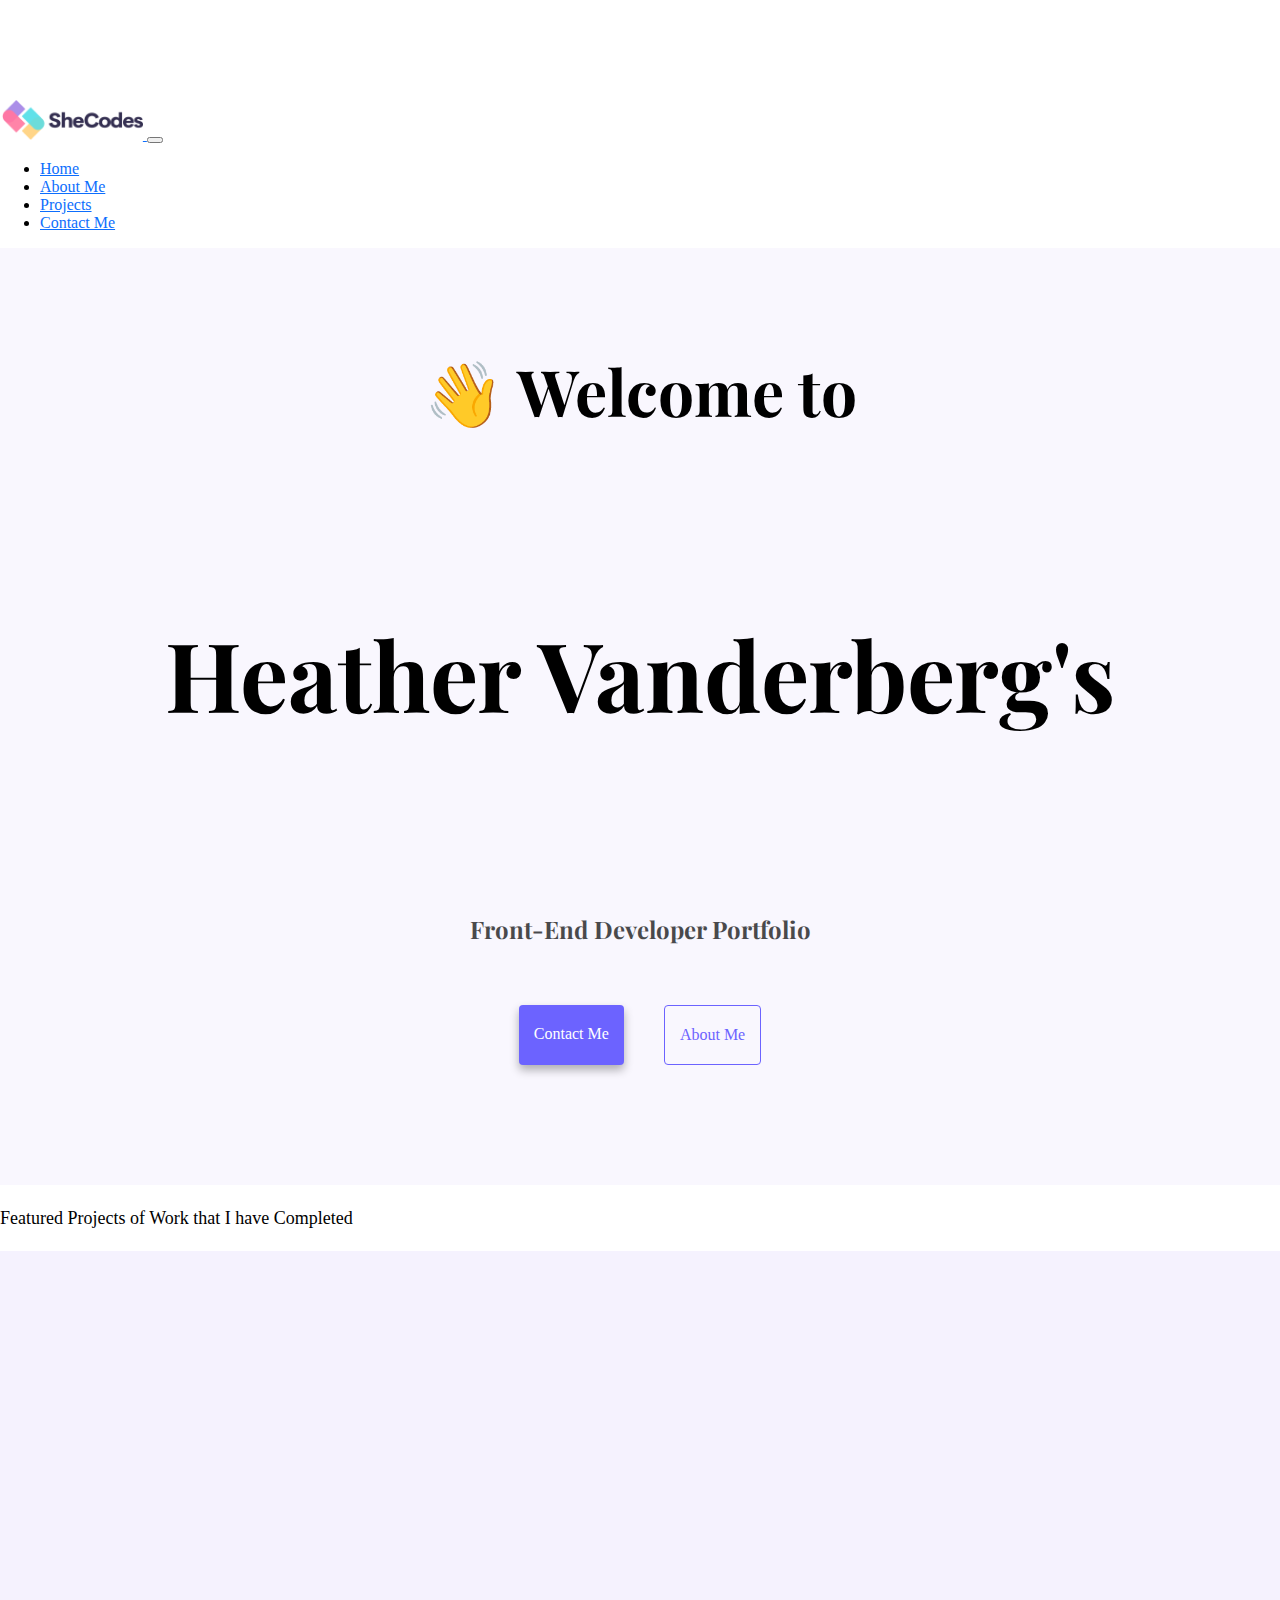
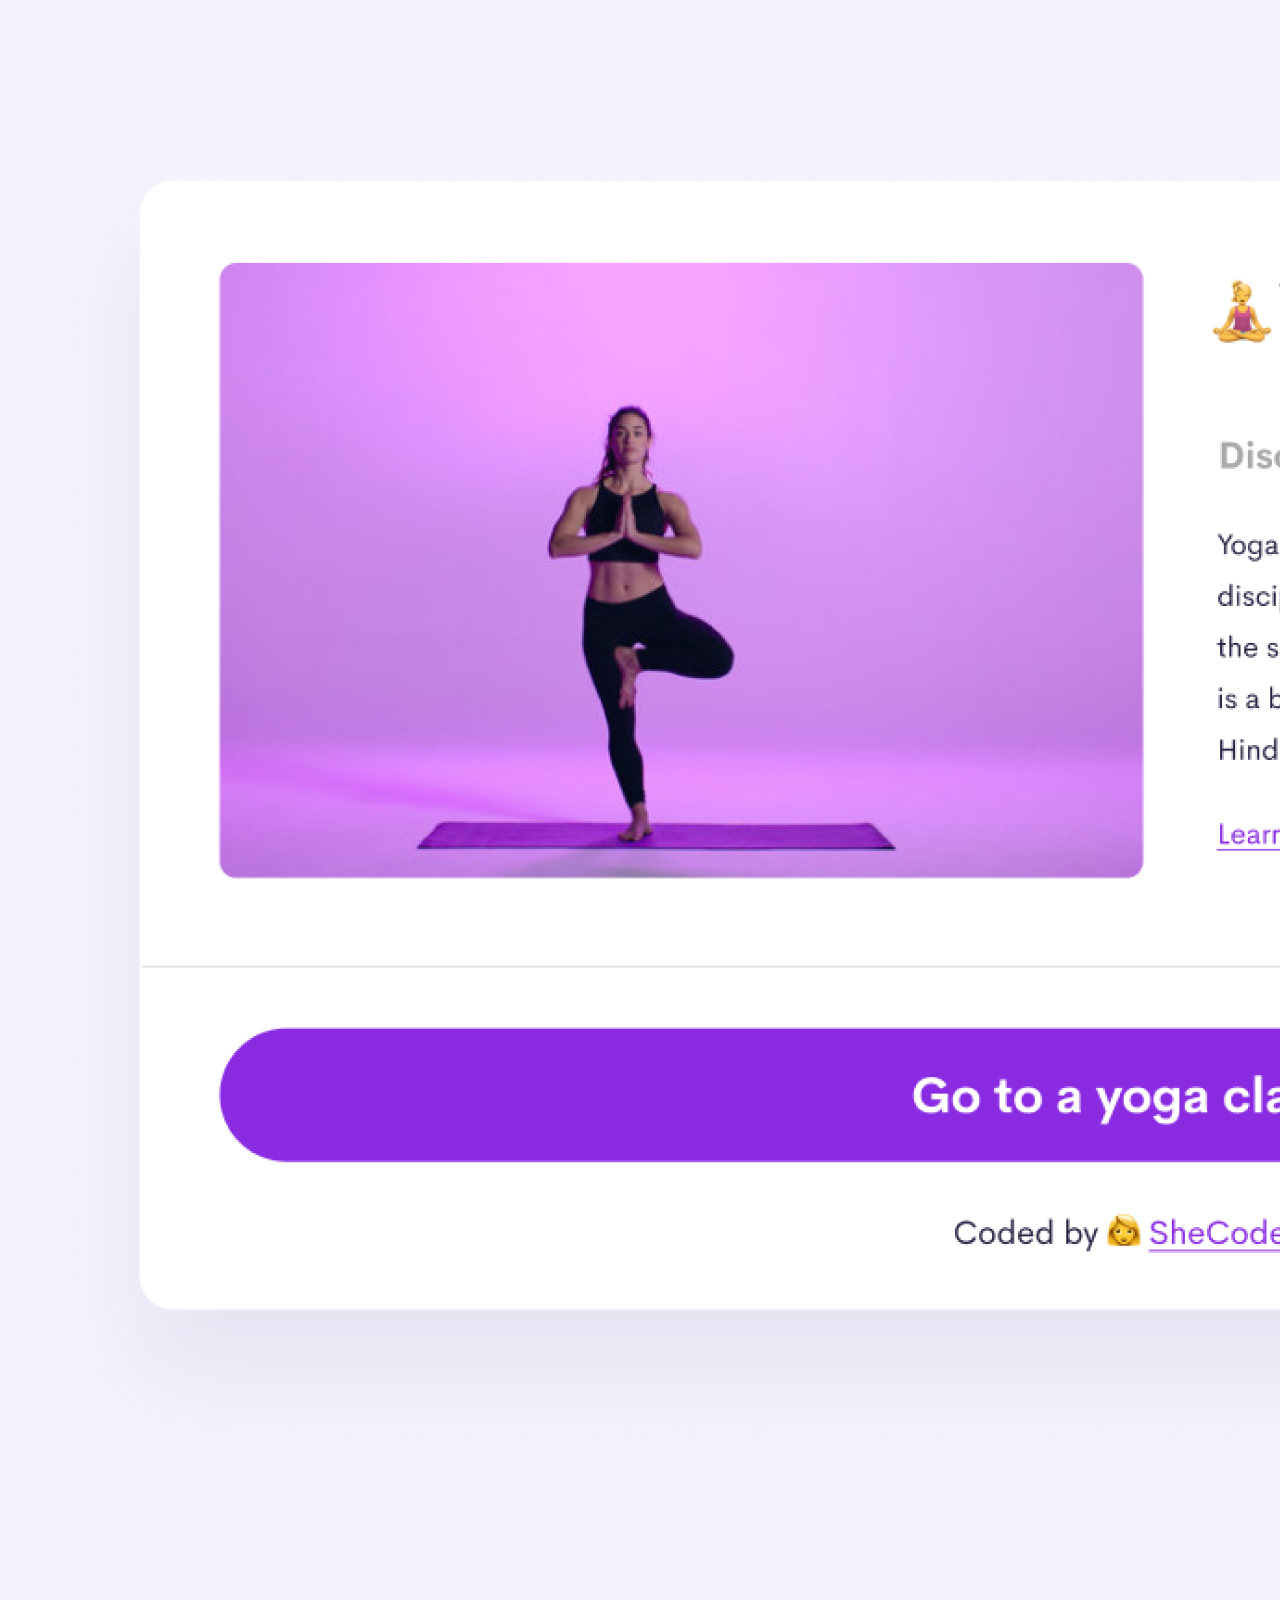
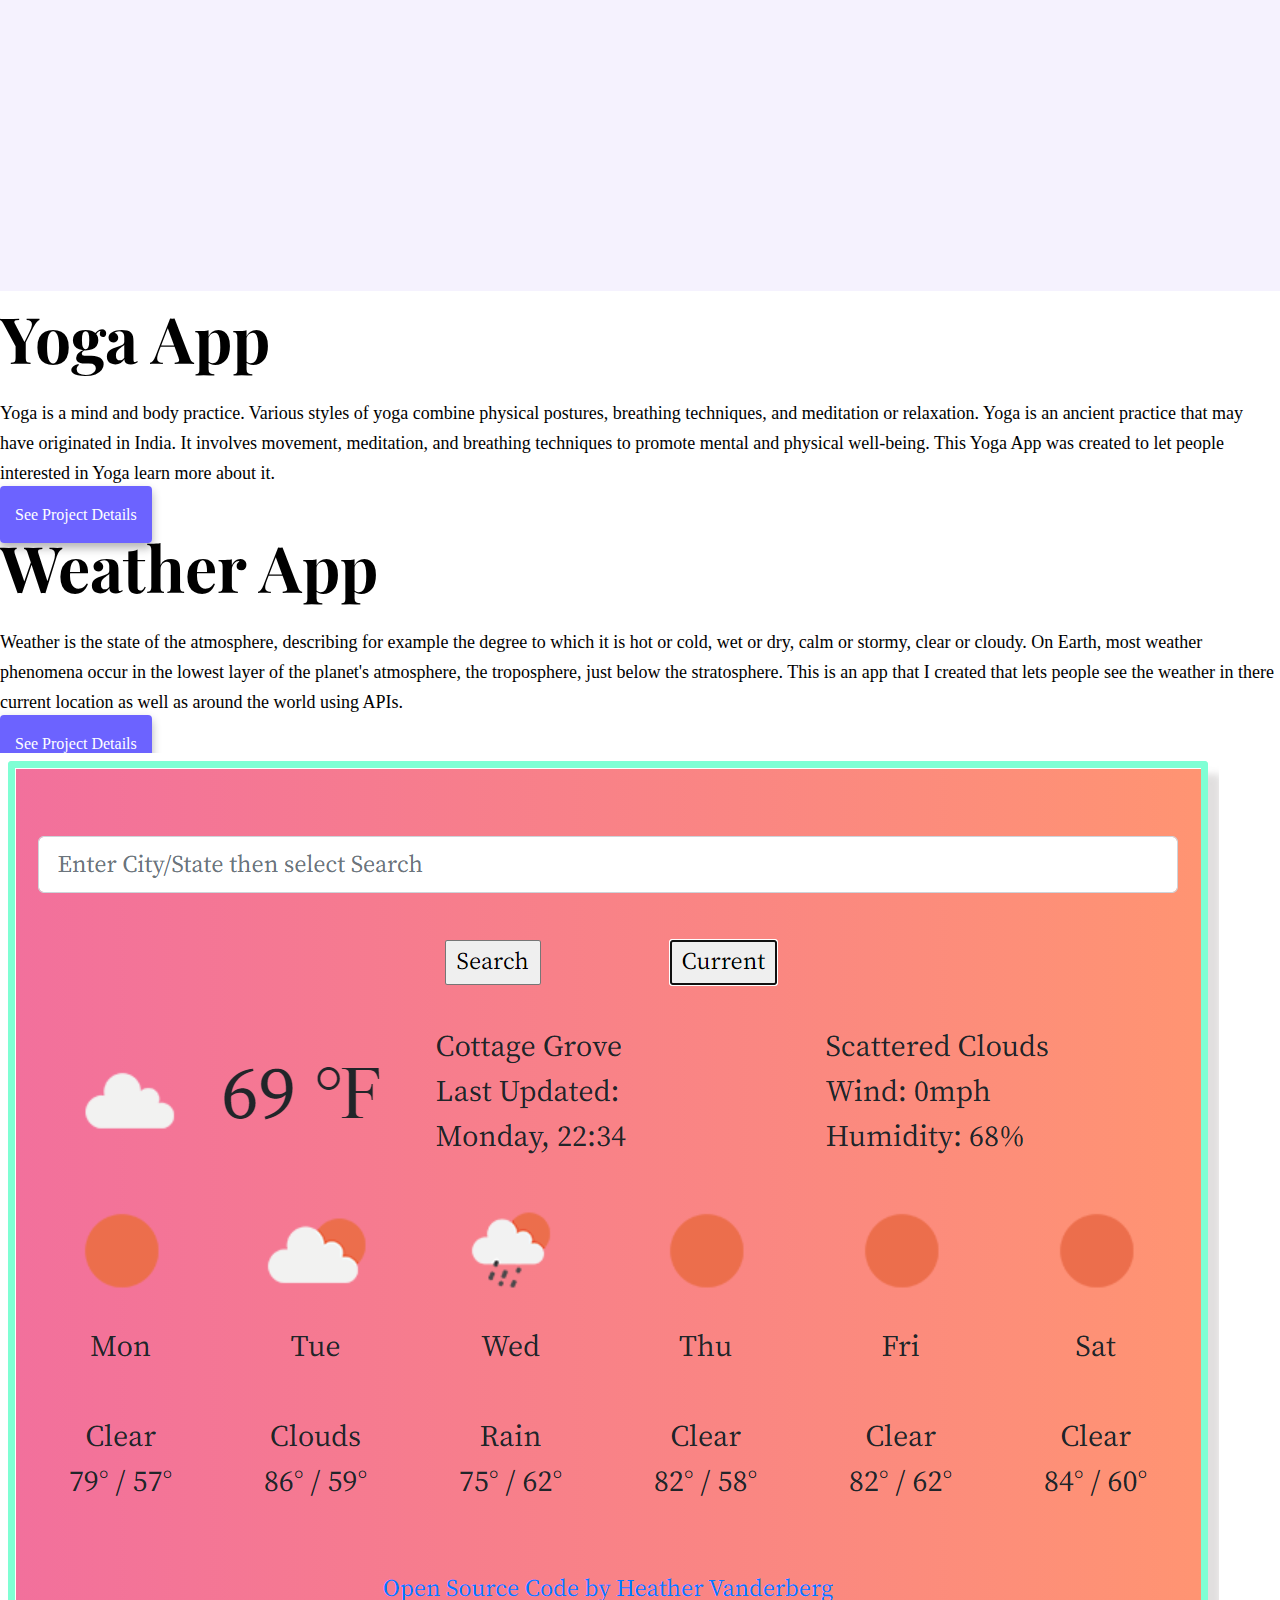
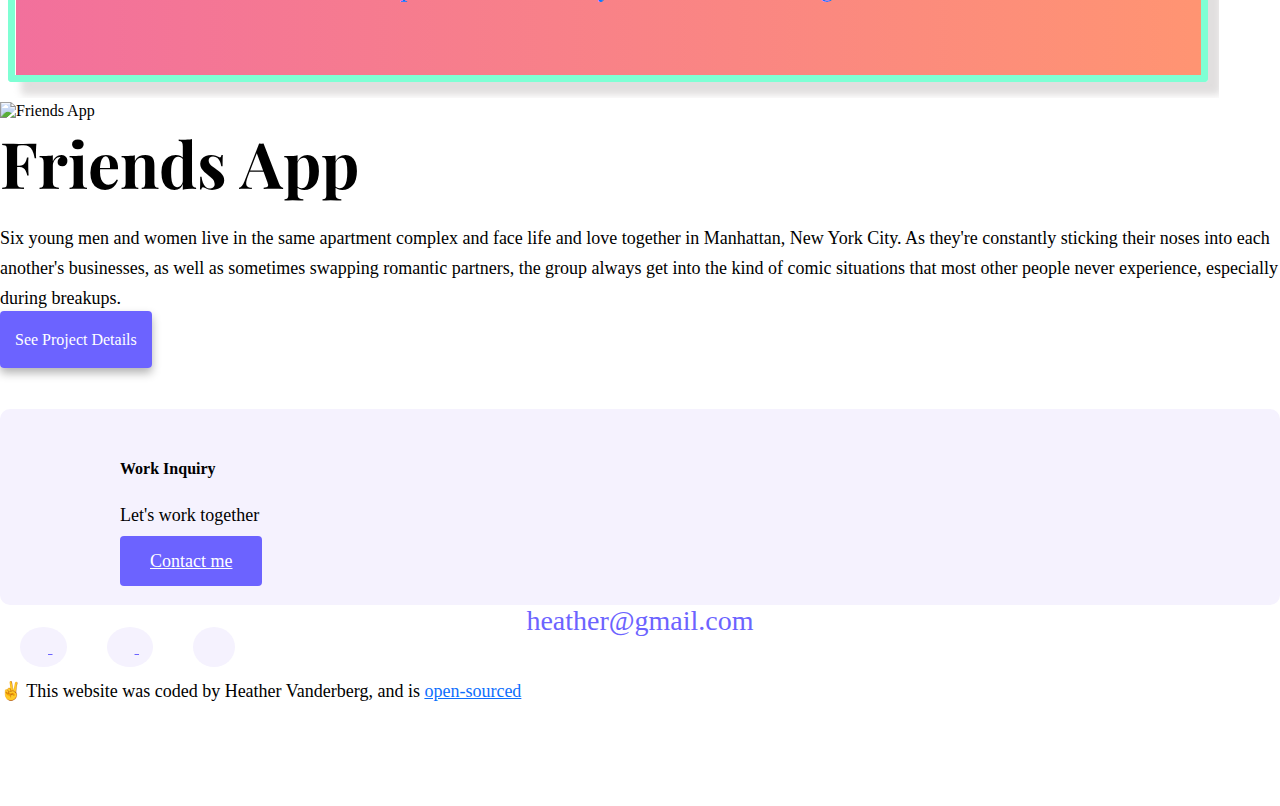
==== index.html @ f2e899d8 "cont correct icons" ====
<!DOCTYPE html>
<html lang="en">
  <head>
    <meta charset="UTF-8" />
    <meta http-equiv="X-UA-Compatible" content="IE=edge" />
    <meta name="viewport" content="width=device-width, initial-scale=1.0" />
    <meta
      name="description"
      content="Heather Vanderberg's homepage of the Portfolio"
    />
    <title>Front-end developer Portfolio - Heather Vanderberg</title>
    <link rel="stylesheet" href="styles/portfolio.css" />
    <link
      href="https://cdn.jsdelivr.net/npm/bootstrap@5.0.2/dist/css/bootstrap.min.css"
      rel="stylesheet"
      integrity="sha384-EVSTQN3/azprG1Anm3QDgpJLIm9Nao0Yz1ztcQTwFspd3yD65VohhpuuCOmLASjC"
      crossorigin="anonymous"
    />
    <link rel="preconnect" href="https://fonts.googleapis.com" />
    <link rel="preconnect" href="https://fonts.gstatic.com" crossorigin />
    <link
      href="https://fonts.googleapis.com/css2?family=Playfair+Display&display=swap"
      rel="stylesheet"
    />
    <script
      src="https://cdn.jsdelivr.net/npm/bootstrap@5.0.2/dist/js/bootstrap.bundle.min.js"
      integrity="sha384-MrcW6ZMFYlzcLA8Nl+NtUVF0sA7MsXsP1UyJoMp4YLEuNSfAP+JcXn/tWtIaxVXM"
      crossorigin="anonymous"
    ></script>
  </head>
  <body>
    <nav class="navbar navbar-expand-lg navbar-light bg-light">
      <div class="container-fluid">
        <a class="navbar-brand" href="/">
          <img src="images/shecodes.png" class="logo d-none d-md-block" alt />
        </a>
        <button
          class="navbar-toggler"
          type="button"
          data-bs-toggle="collapse"
          data-bs-target="#navbarNav"
          aria-controls="navbarNav"
          aria-expanded="false"
          aria-label="Toggle navigation"
        >
          <span class="navbar-toggler-icon"></span>
        </button>
        <div class="collapse navbar-collapse" id="navbarNav">
          <ul class="navbar-nav">
            <li class="nav-item">
              <a class="nav-link active" aria-current="page" href="/">Home</a>
            </li>
            <li class="nav-item">
              <a class="nav-link" href="about.html">About Me</a>
            </li>
            <li class="nav-item">
              <a class="nav-link" href="work.html">Projects</a>
            </li>
            <li class="nav-item">
              <a class="nav-link" href="contact.html">Contact Me</a>
            </li>
          </ul>
        </div>
      </div>
    </nav>
    <div class="hero">
      <h2 class="text-center">👋 Welcome to</h2>
      <h1 class="text-center">Heather Vanderberg's</h1>
      <h3 class="text-center">Front-End Developer Portfolio</h3>
      <div class="navigation-links mb-5">
        <a
          href="contact.html"
          class="primary-link"
          title="Contact Heather Vanderberg"
          >Contact me</a
        >
        <a
          href="about.html"
          class="secondary-link"
          title="About Heather Vanderberg"
          >About me</a
        >
      </div>
    </div>
    <p class="text-center m-5">
      Featured Projects of Work that I have Completed
    </p>
    <div class="container">
      <div class="row">
        <div class="col-sm-6">
          <img
            src="images/yoga.png"
            class="img-fluid rounded d-none d-sm-block"
            alt="Yoga Project"
          />
        </div>
        <div class="col-sm-6">
          <h2 class="mb-3">Yoga App</h2>
          <p class="text-muted">
            Yoga is a mind and body practice. Various styles of yoga combine
            physical postures, breathing techniques, and meditation or
            relaxation. Yoga is an ancient practice that may have originated in
            India. It involves movement, meditation, and breathing techniques to
            promote mental and physical well-being. This Yoga App was created to
            let people interested in Yoga learn more about it.
          </p>
          <div class="mt-5">
            <a href="#" class="primary-link project-link" title="Yoga project"
              >See Project Details</a
            >
          </div>
        </div>
      </div>
      <div class="row mt-5">
        <div class="col-sm-6">
          <h2 class="mb-3">Weather App</h2>
          <p class="text-muted">
            Weather is the state of the atmosphere, describing for example the
            degree to which it is hot or cold, wet or dry, calm or stormy, clear
            or cloudy. On Earth, most weather phenomena occur in the lowest
            layer of the planet's atmosphere, the troposphere, just below the
            stratosphere. This is an app that I created that lets people see the
            weather in there current location as well as around the world using
            APIs.
          </p>
          <div class="mt-5">
            <a
              href="#"
              class="primary-link project-link"
              title="Weather project"
            >
              See Project Details
            </a>
          </div>
        </div>
        <div class="col-sm-6">
          <img
            src="images/weather.png"
            class="img-fluid rounded d-none d-sm-block"
            alt="Weather App"
          />
        </div>
      </div>
      <div class="row mt-5 mb-5">
        <div class="col-sm-6">
          <img
            src="images/friends.png"
            class="img-fluid rounded d-none d-sm-block"
            alt="Friends App"
          />
        </div>
        <div class="col-sm-6">
          <h2 class="mb-3">Friends App</h2>
          <p class="text-muted">
            Six young men and women live in the same apartment complex and face
            life and love together in Manhattan, New York City. As they're
            constantly sticking their noses into each another's businesses, as
            well as sometimes swapping romantic partners, the group always get
            into the kind of comic situations that most other people never
            experience, especially during breakups.
          </p>
          <div class="mt-5">
            <a
              href="#"
              class="primary-link project-link"
              title="friends project"
              >See Project Details</a
            >
          </div>
        </div>
      </div>
      <footer>
        <div class="contact-box justify-content-between mb-5 d-none d-md-flex">
          <div>
            <h4>Work Inquiry</h4>
            <p class="text-muted">Let's work together</p>
          </div>
          <div>
            <a href class="btn-branding mt-3"> Contact me </a>
          </div>
        </div>
        <div class="d-flex justify-content-center mb-5">
          <a
            href="mailto:heather@gmail.com"
            class="email-link"
            title="Email Heather"
            >heather@gmail.com</a
          >
        </div>
        <div class="social-links d-flex justify-content-center">
          <a
            href="https://www.github.com/hcvander-capm"
            target="_blank"
            title="GitHub Profile"
            :before
          >
            <i class="fab fa-github" aria-hidden="true"></i>
          </a>
          <a
            href="https://www.instagram.com/heathercodes"
            target="_blank"
            title="Instagram Profile"
            :before
          >
            <i class="fab fa-instagram" aria-hidden="true"></i>
          </a>
          <a
            href="https://www.twitter.com/heather"
            target="_blank"
            title="Twitter Profile"
            :before
          >
            <i class="fab fa-twitter" aria-hidden="true"></i>
          </a>
        </div>
        <p class="text-center mt-5">
          ✌️ This website was coded by Heather Vanderberg, and is
          <a
            href="https://github.com/hcvander-capm/HeathersPortfolioProject"
            target="_blank"
          >
            open-sourced
          </a>
        </p>
      </footer>
    </div>
  </body>
</html>
---- styles/portfolio.css ----
:root {
  --primary-color: #6c63ff;
  --secondary-color: #f5f2fe;
  --box-shadow: 0 5px 10px rgba(0, 0, 0, 0.3);
  --branding-color: #6c63ff;
}

body {
  margin: 100px 0;
}

h1,
h2,
h3 {
  font-family: "Playfair Display", serif;
  margin: 0;
}

h1 {
  font-size: 96px;
  line-height: 5;
}

h2 {
  font-size: 64px;
}

h3 {
  font-size: 24px;
  opacity: 0.7;
}

p {
  font-weight: normal;
  font-size: 18px;
  line-height: 30px;
}

.hero {
  background: #f9f7fe;
  text-align: center;
  padding: 100px;
  margin: 0px 0px 10px 0px;
}

.navigation-links {
  display: flex;
  margin-top: 40px;
  justify-content: center;
}

.navigation-links a {
  margin: 20px;
}

.primary-link {
  border-radius: 4px;
  padding: 20px 15px;
  text-decoration: none;
  text-transform: capitalize;
  background: var(--primary-color);
  box-shadow: var(--box-shadow);
  color: white;
}

.primary-link:hover {
  color: white;
}

.secondary-link {
  border-radius: 4px;
  padding: 20px 15px;
  text-decoration: none;
  text-transform: capitalize;
  color: var(--primary-color);
  border: 1px solid var(--primary-color);
}

.homepage-link {
  color: var(--primary-color);
  text-align: center;
  display: block;
}

.about-paragraphs {
  margin: 30px 0;
}

.about-paragraphs p {
  margin: 10px;
}

.email-link {
  display: flex;
  justify-content: center;
  color: var(--primary-color);
  font-size: 28px;
  text-decoration: none;
}

.email-link:hover {
  text-decoration: underline;
}

.btn-branding {
  background: var(--primary-color);
  border-radius: 4px;
  color: white;
  font-size: 18px;
  line-height: 27px;
  padding: 15px 30px;
}

@media (max-width: 576px) {
  h1 {
    font-size: 48px;
    line-height: 1.5;
  }

  h2 {
    font-size: 32px;
    text-align: center;
  }

  p {
    text-align: center;
  }
  .project-link {
    display: block;
    text-align: center;
    margin: 0 20px;
  }
}
@media (max-width: 900px) {
  .about-section {
    text-align: center;
    padding: 0;
  }
}
@media (max-width: 900px) {
  .content {
    text-align: center;
    padding: 0;
  }
}
.about-section {
  padding: 160px 20px;
}
.about-section-content {
  margin: 30px;
}
.about-section h1 {
  font-size: 64px;
  line-height: 80px;
}

.about-section h2 {
  font-size: 18px;
}
.content-container {
  padding: 160px 20px;
}
.content h1 {
  font-size: 64px;
  line-height: 80px;
}
.content {
  margin: 30px;
}
.content p {
  font-size: 14px;
  font-weight: bolder;
}
.content h3 {
  font-size: 24px;
  font-weight: bolder;
  line-height: 1.5;
}
a {
  color: #0d6efd;
  text-decoration: underline;
}
.logo {
  max-height: 40px;
}
footer {
  margin: 60px 0;
}
footer .contact-box {
  background: var(--secondary-color);
  padding: 30px 120px;
  border-radius: 10px;
}
footer .social-links a {
  margin: 0 20px;
  color: var(--branding-color);
  background: var(--secondary-color);
  padding: 10px 14px;
  border-radius: 50%;
  font-size: 18px;
  transition: all 100ms ease-in-out;
}
.fab,
.far {
  font-weight: 400;
}
.fab {
  font-family: "Font Awesome 5 Brands";
}
.fa,
.fab,
.fad,
.fal,
.far,
.fas {
  -moz-osx-font-smoothing: grayscale;
  -webkit-font-smoothing: antialiased;
  display: inline-block;
  font-style: normal;
  font-variant: normal;
  text-rendering: auto;
  line-height: 1;
}
.fa-github:before {
  content: "\f09b";
}
.fa-instagram:before {
  content: "\f16d";
}
.fa-twitter:before {
  content: "\f099";
}
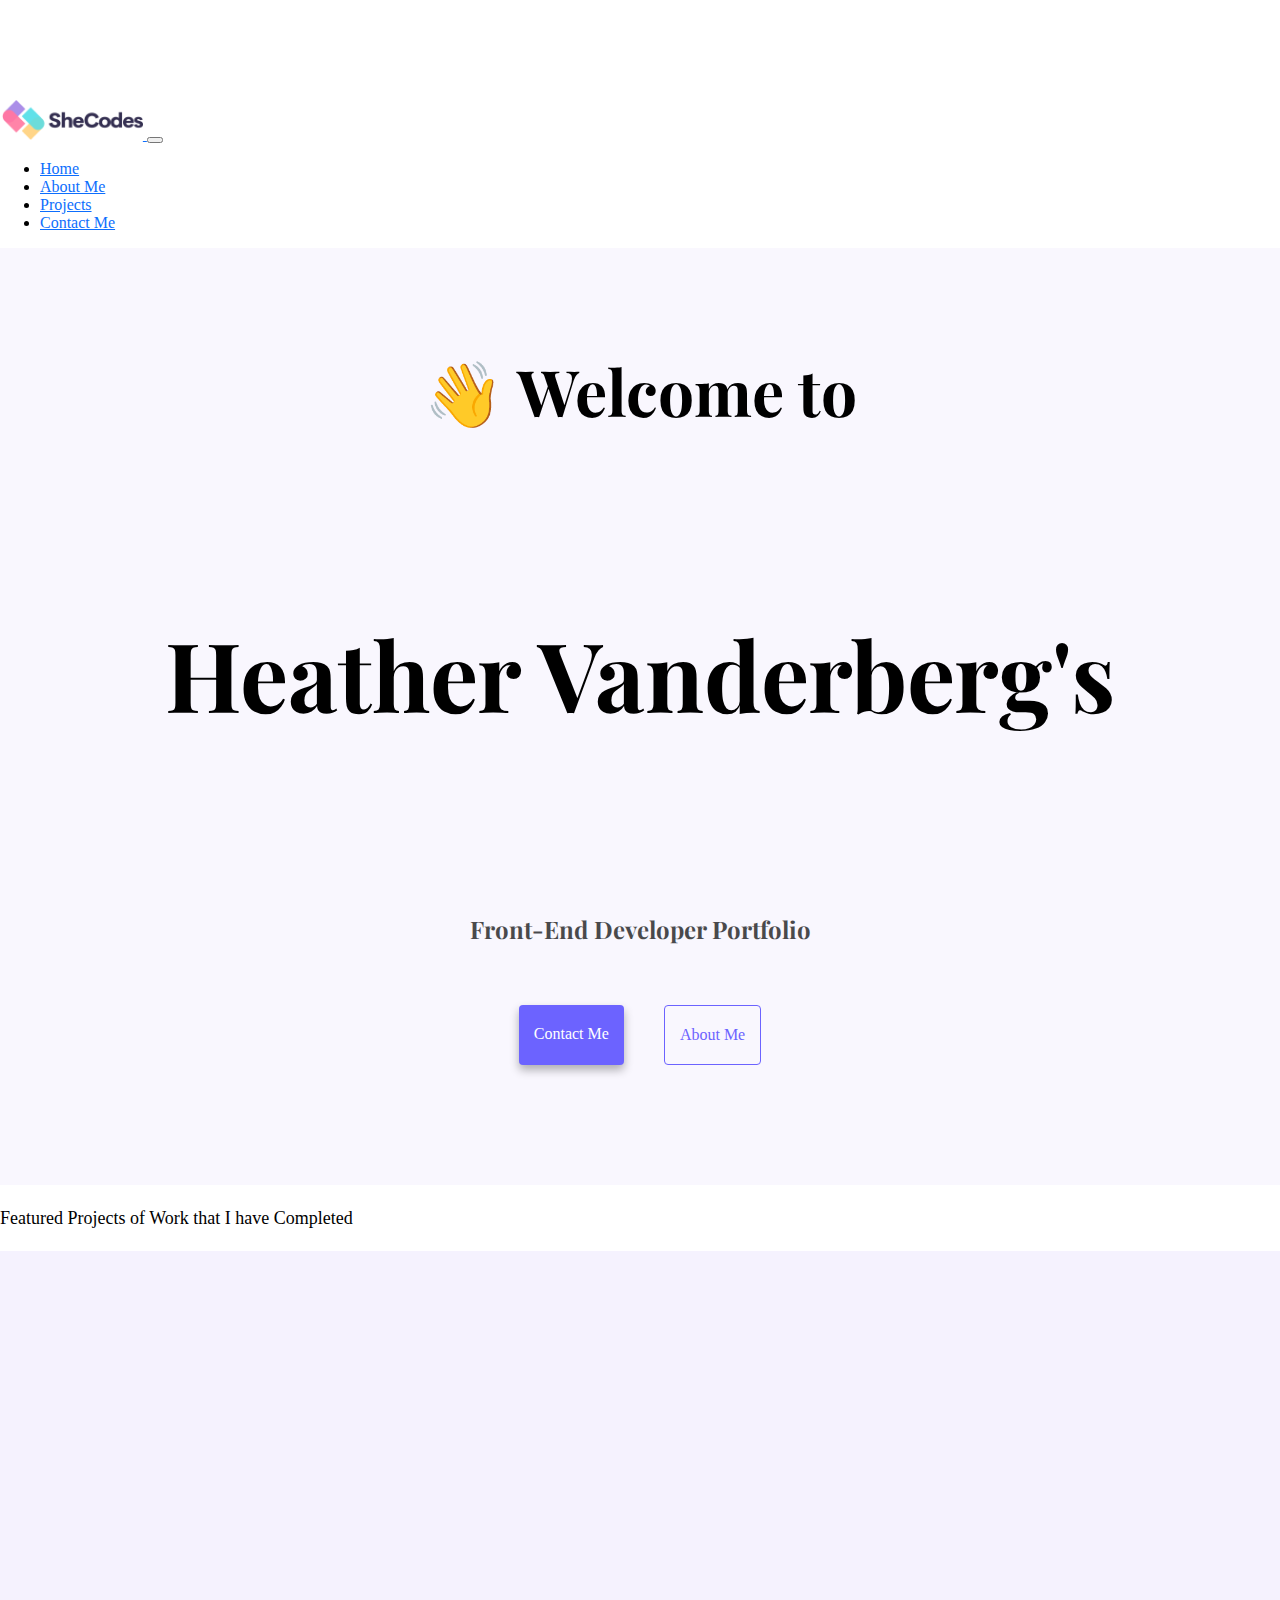
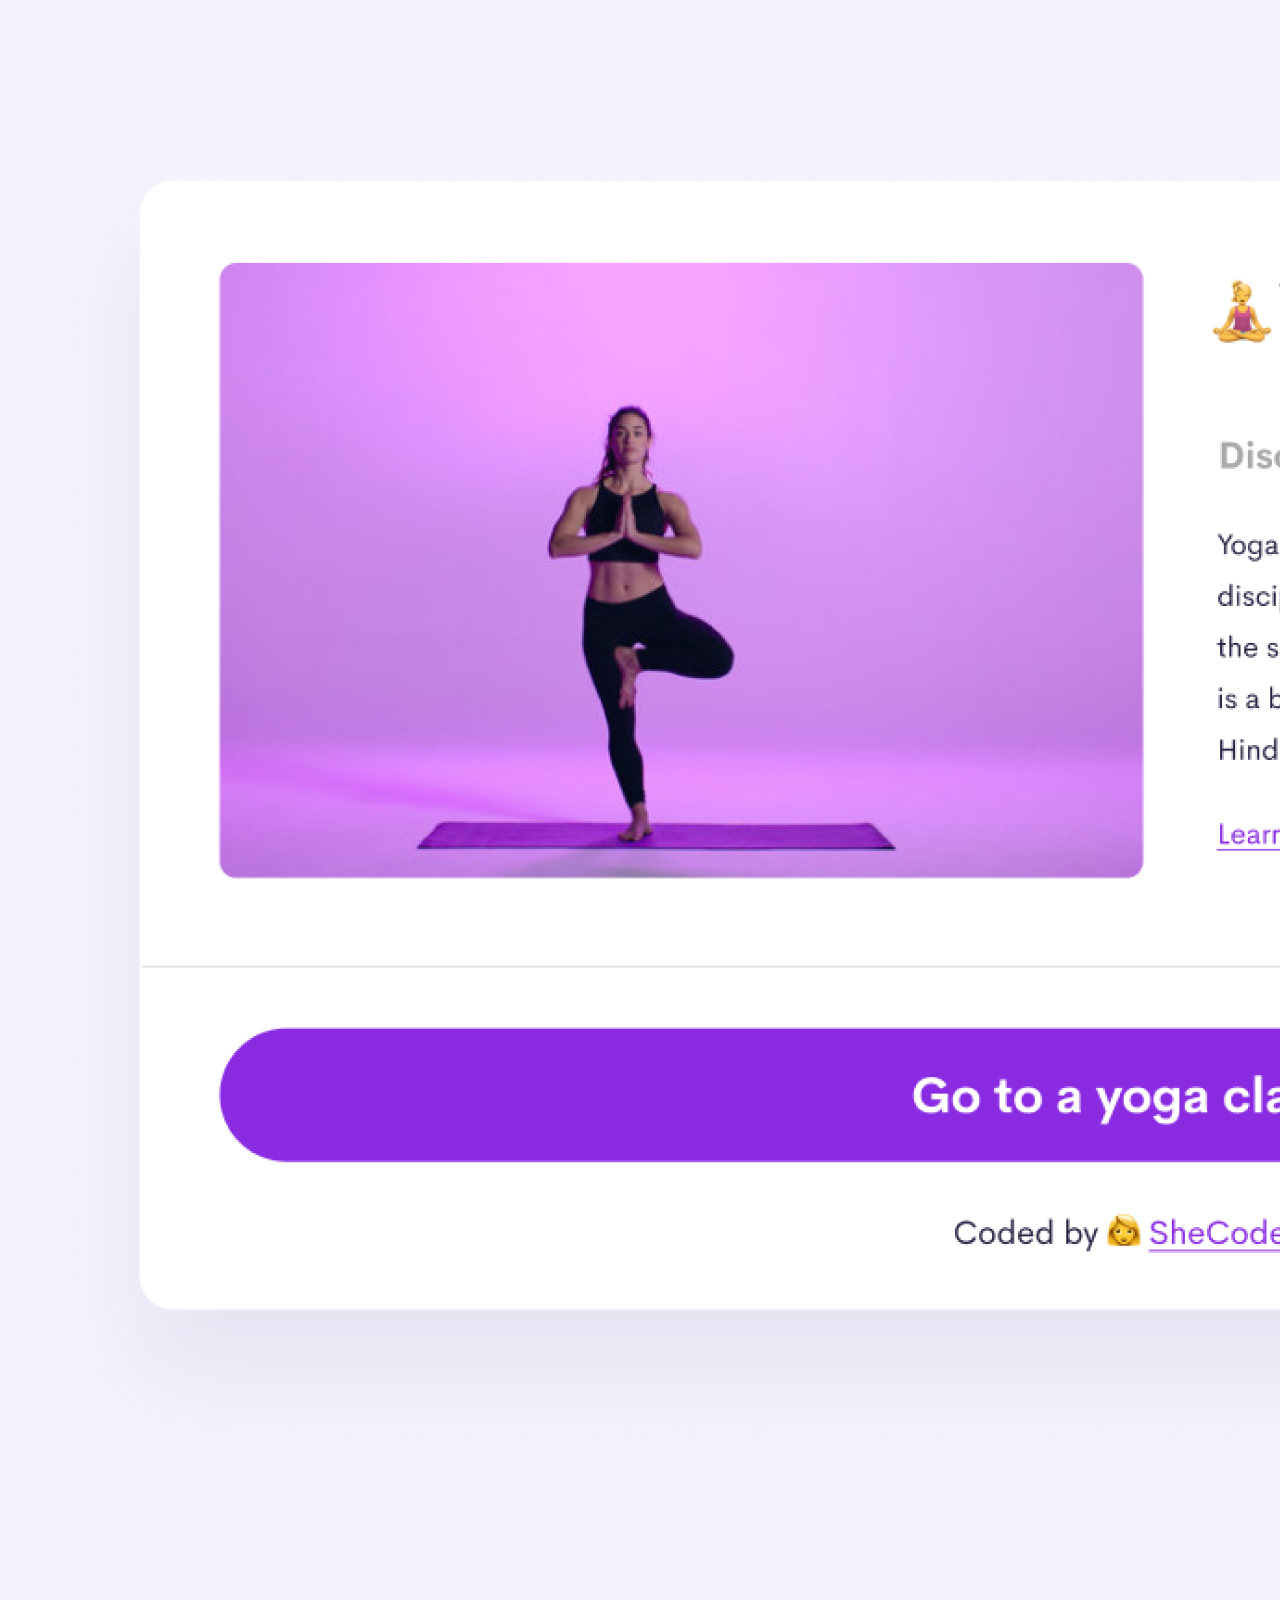
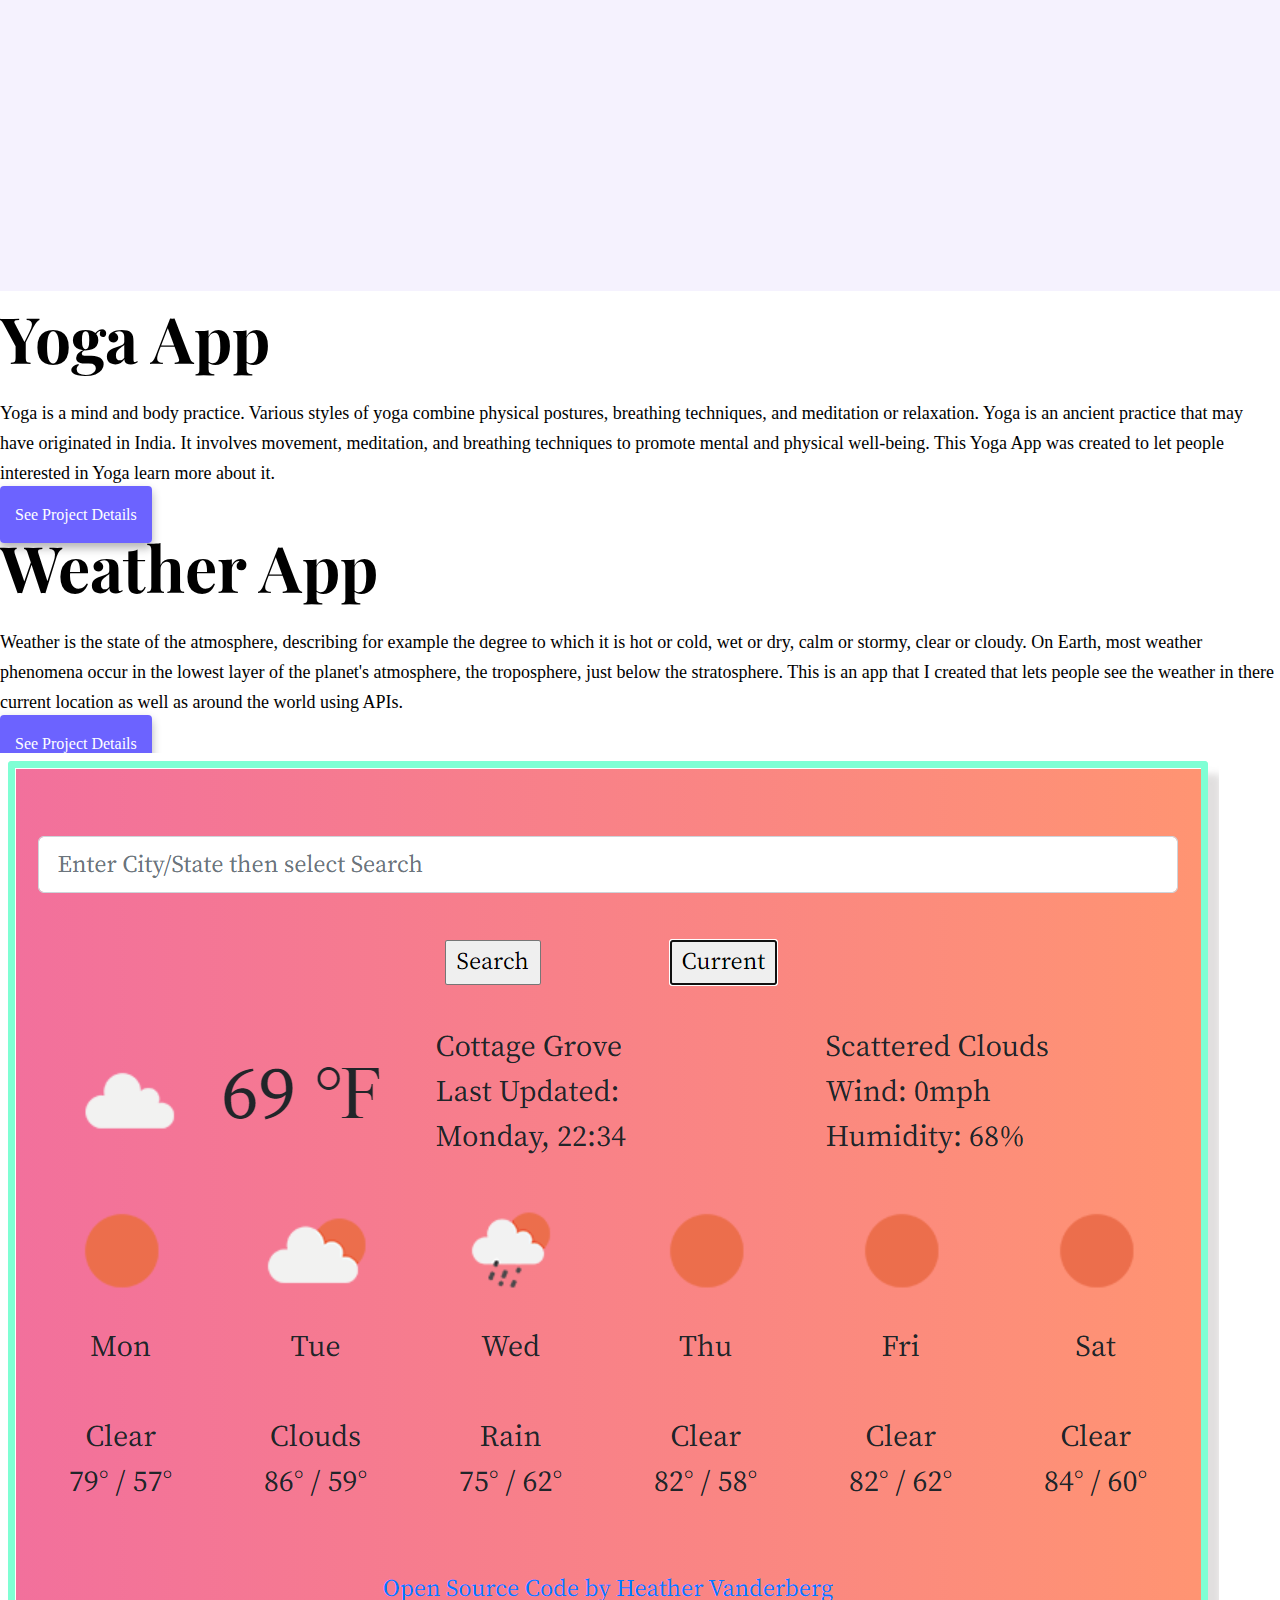
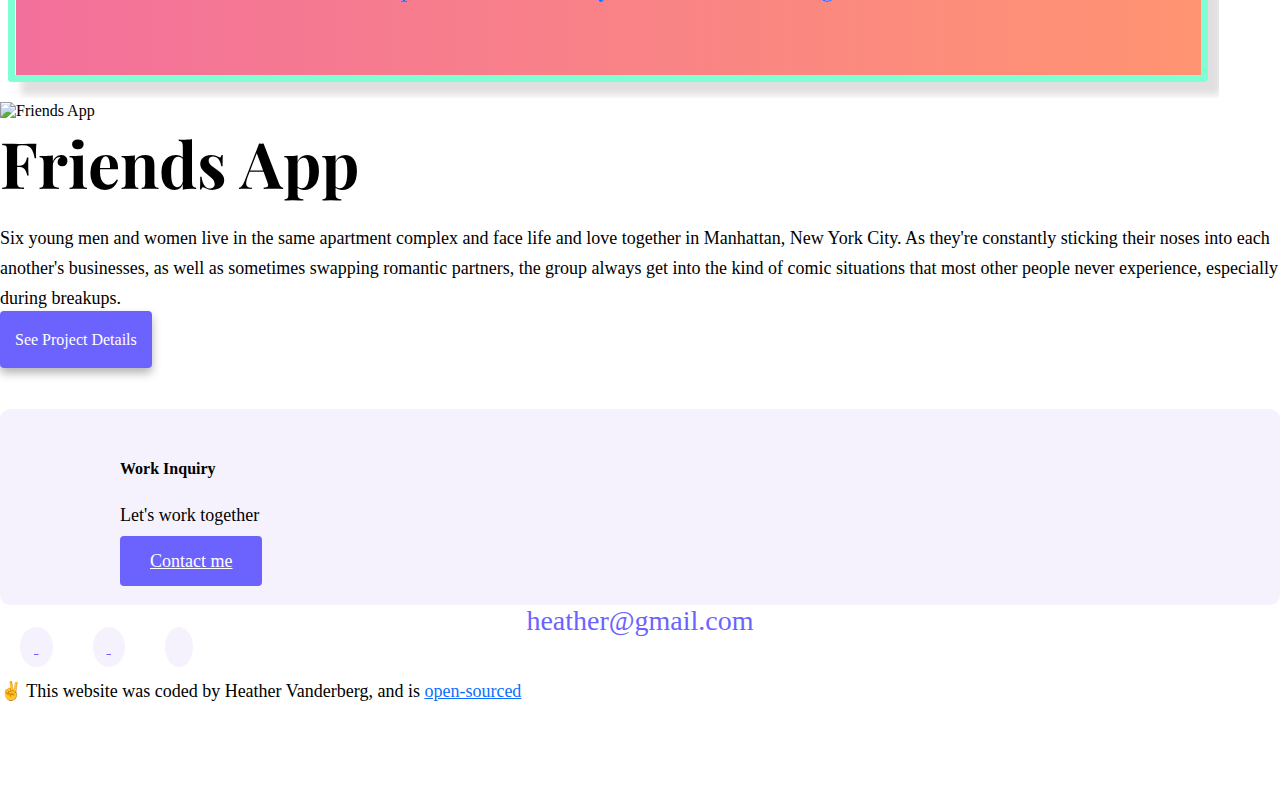
==== commit 47a2a29d: "Update index.html" ====
--- a/index.html
+++ b/index.html
@@ -202,7 +202,7 @@
             title="Instagram Profile"
             :before
           >
-            <i class="fab fa-instagram" aria-hidden="true"></i>
+            <i class="fab fa-instagram":before aria-hidden="true"></i>
           </a>
           <a
             href="https://www.twitter.com/heather"
--- a/styles/portfolio.css
+++ b/styles/portfolio.css
@@ -221,12 +221,16 @@
   text-rendering: auto;
   line-height: 1;
 }
-.fa-github:before {
+.fa-github a:before {
   content: "\f09b";
 }
-.fa-instagram:before {
+.fa-instagram a:before {
   content: "\f16d";
 }
-.fa-twitter:before {
+.fa-twitter a:before {
   content: "\f099";
 }
+footer .social-links a:hover {
+  color: white;
+  background: var(--branding-color);
+}
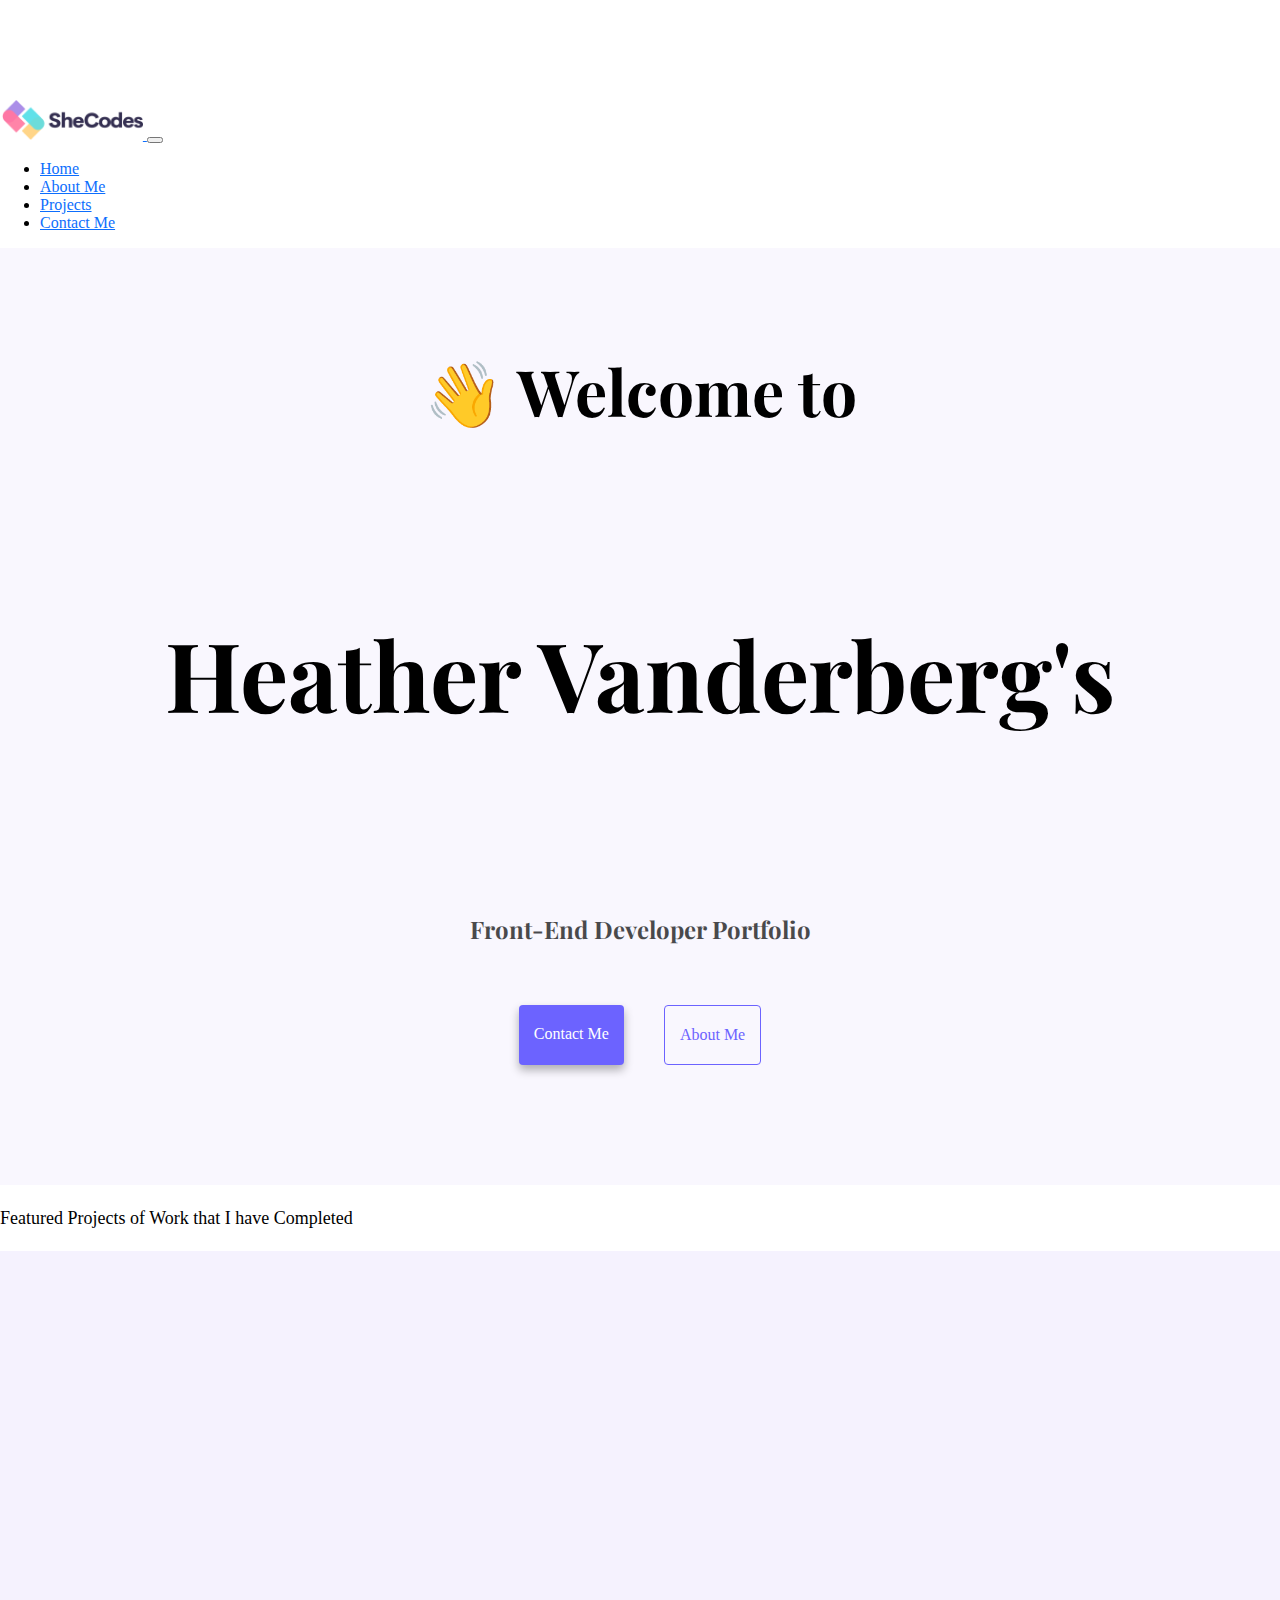
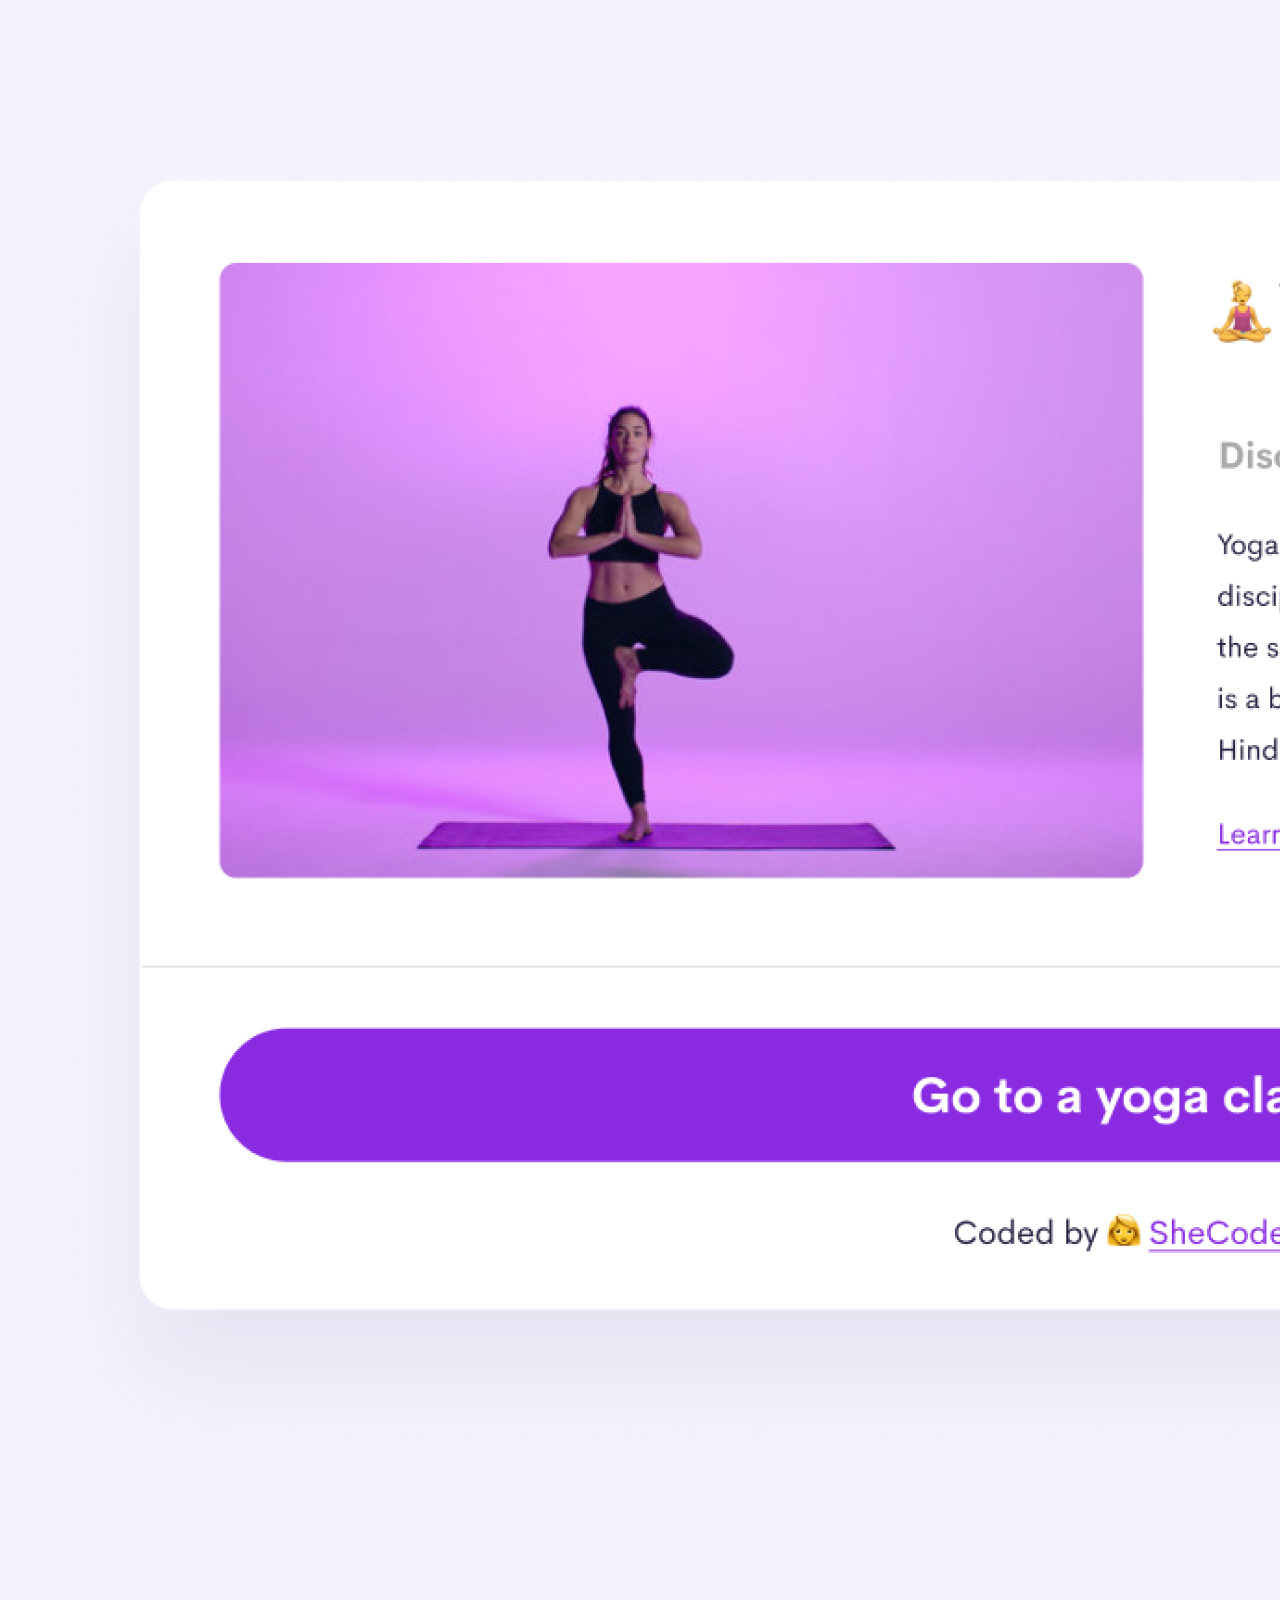
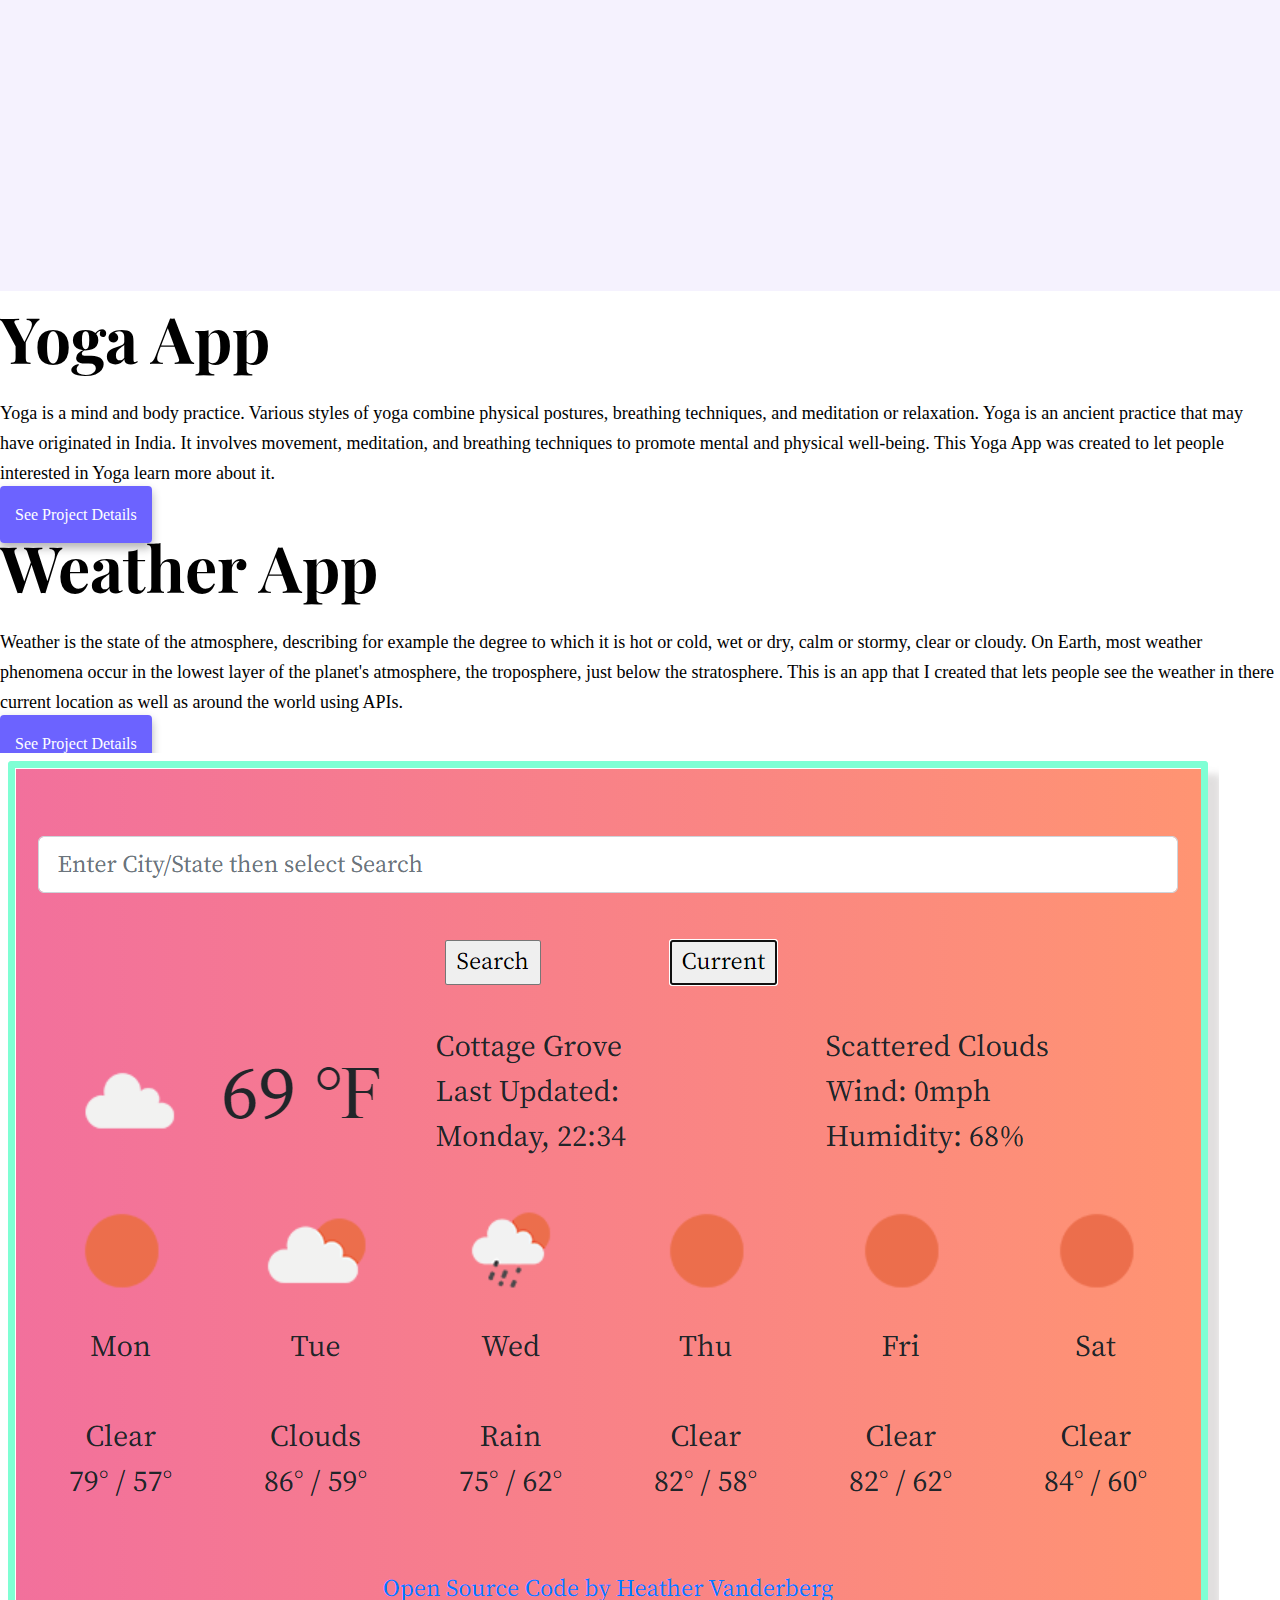
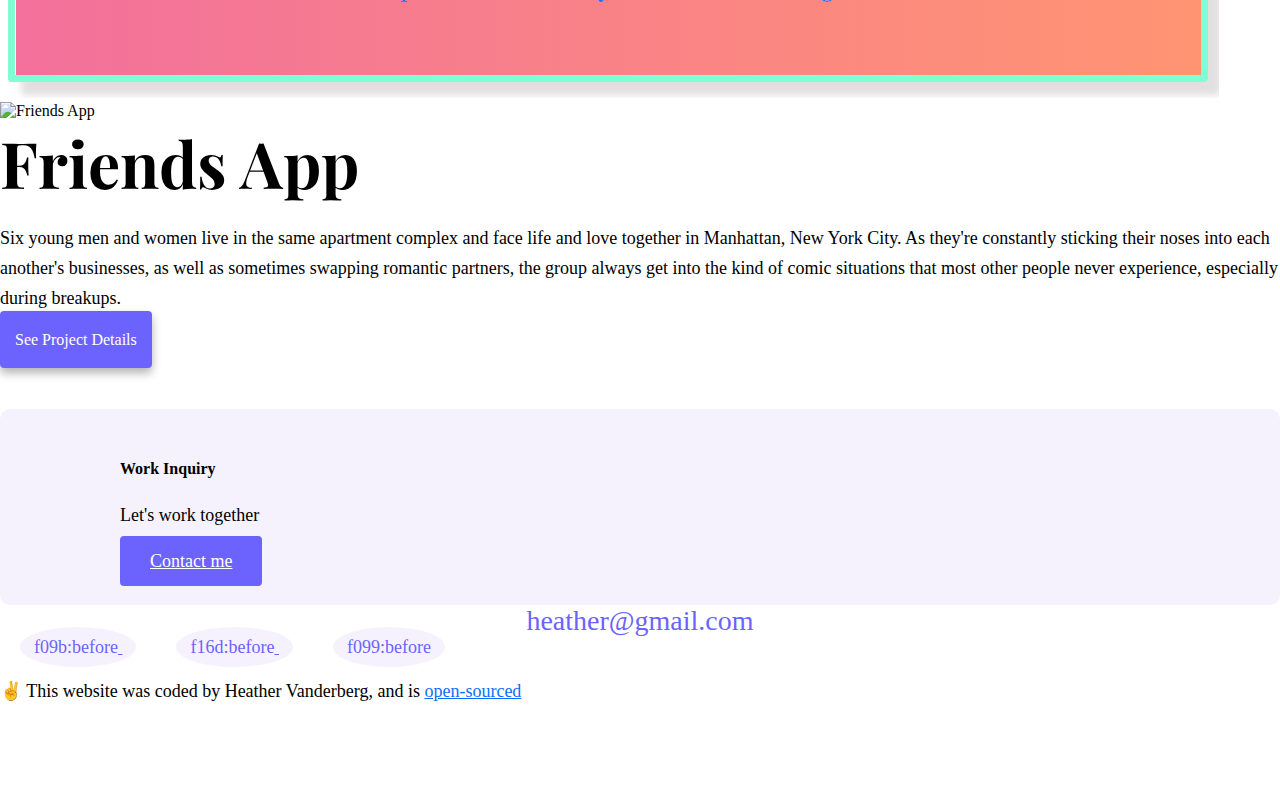
==== commit ee6cf564: "Update index.html" ====
--- a/index.html
+++ b/index.html
@@ -194,7 +194,7 @@
             title="GitHub Profile"
             :before
           >
-            <i class="fab fa-github" aria-hidden="true"></i>
+            <i class="fab fa-github" aria-hidden="true">:before</i>
           </a>
           <a
             href="https://www.instagram.com/heathercodes"
@@ -202,7 +202,7 @@
             title="Instagram Profile"
             :before
           >
-            <i class="fab fa-instagram":before aria-hidden="true"></i>
+            <i class="fab fa-instagram" aria-hidden="true">:before</i>
           </a>
           <a
             href="https://www.twitter.com/heather"
@@ -210,7 +210,7 @@
             title="Twitter Profile"
             :before
           >
-            <i class="fab fa-twitter" aria-hidden="true"></i>
+            <i class="fab fa-twitter" aria-hidden="true">:before</i>
           </a>
         </div>
         <p class="text-center mt-5">
--- a/styles/portfolio.css
+++ b/styles/portfolio.css
@@ -221,14 +221,14 @@
   text-rendering: auto;
   line-height: 1;
 }
-.fa-github a:before {
-  content: "\f09b";
-}
-.fa-instagram a:before {
-  content: "\f16d";
-}
-.fa-twitter a:before {
-  content: "\f099";
+.fa-github:before {
+  content: "f09b";
+}
+.fa-instagram:before {
+  content: "f16d";
+}
+.fa-twitter:before {
+  content: "f099";
 }
 footer .social-links a:hover {
   color: white;
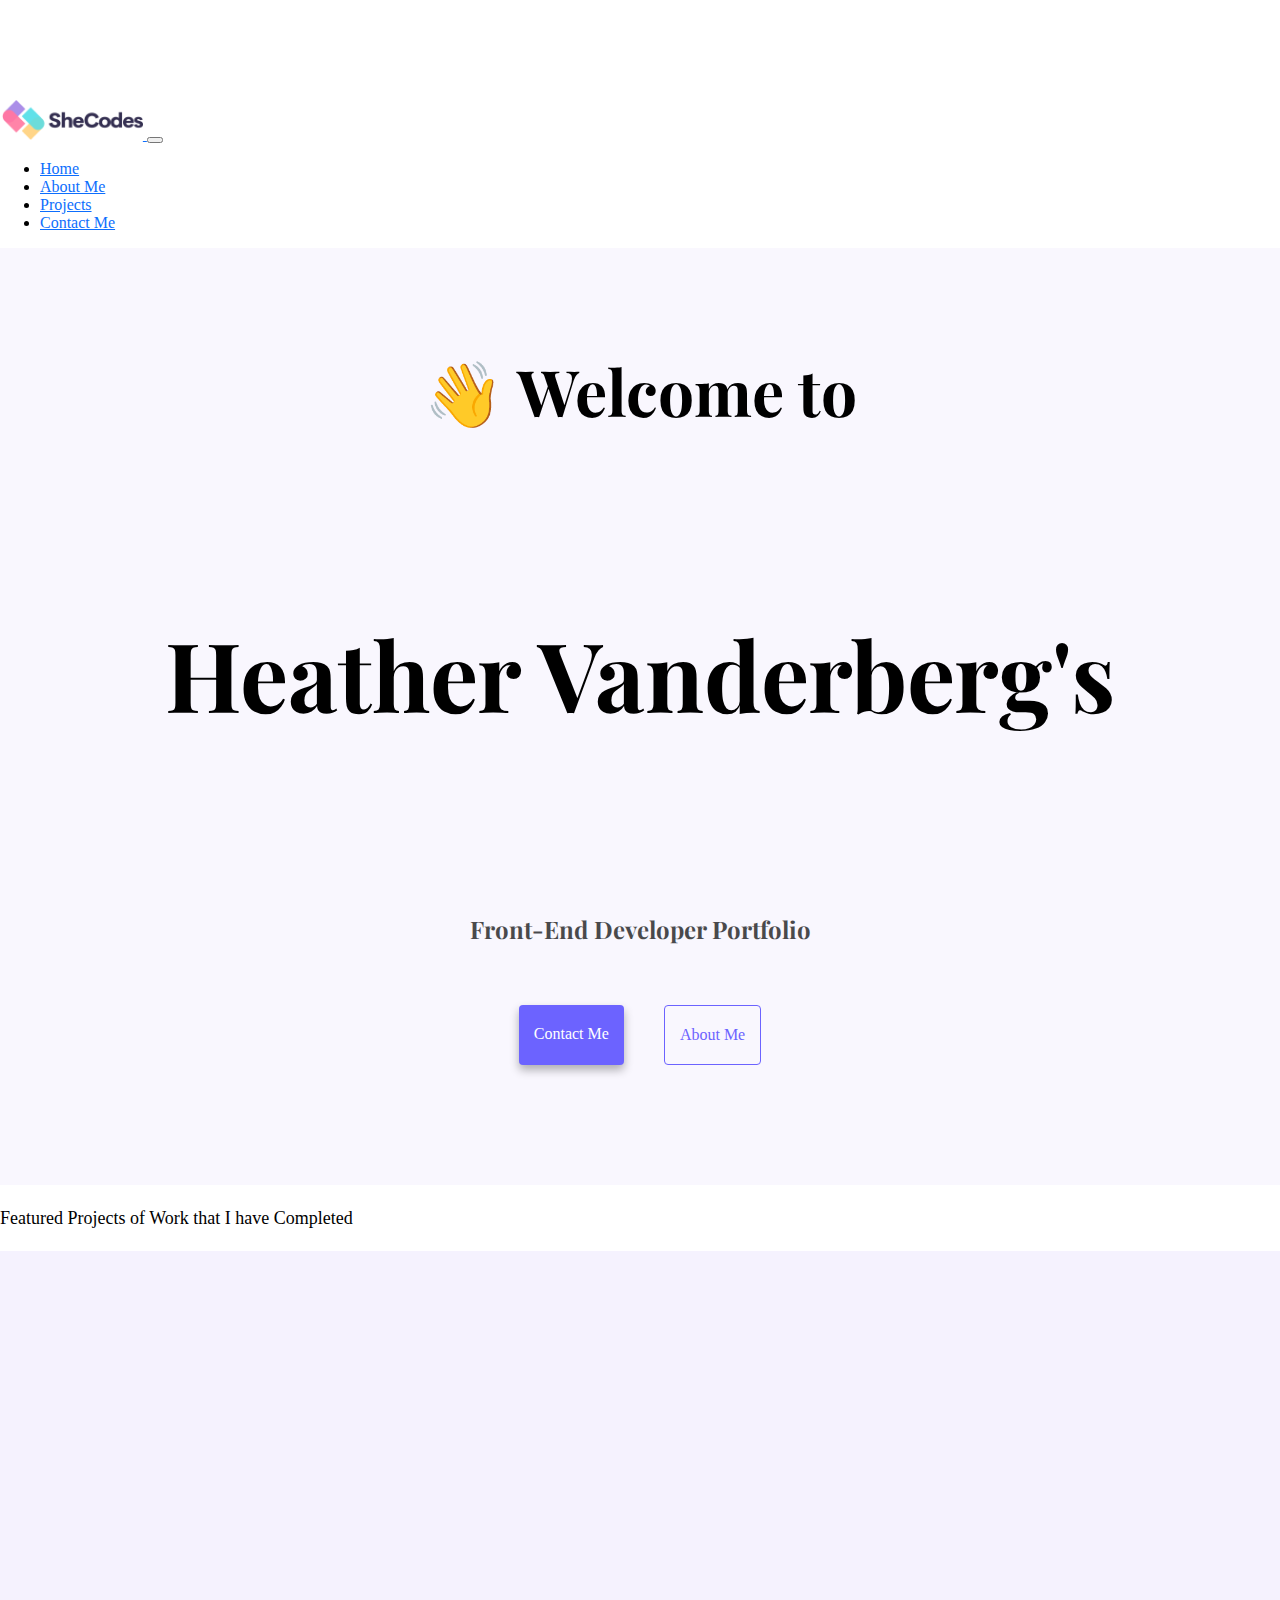
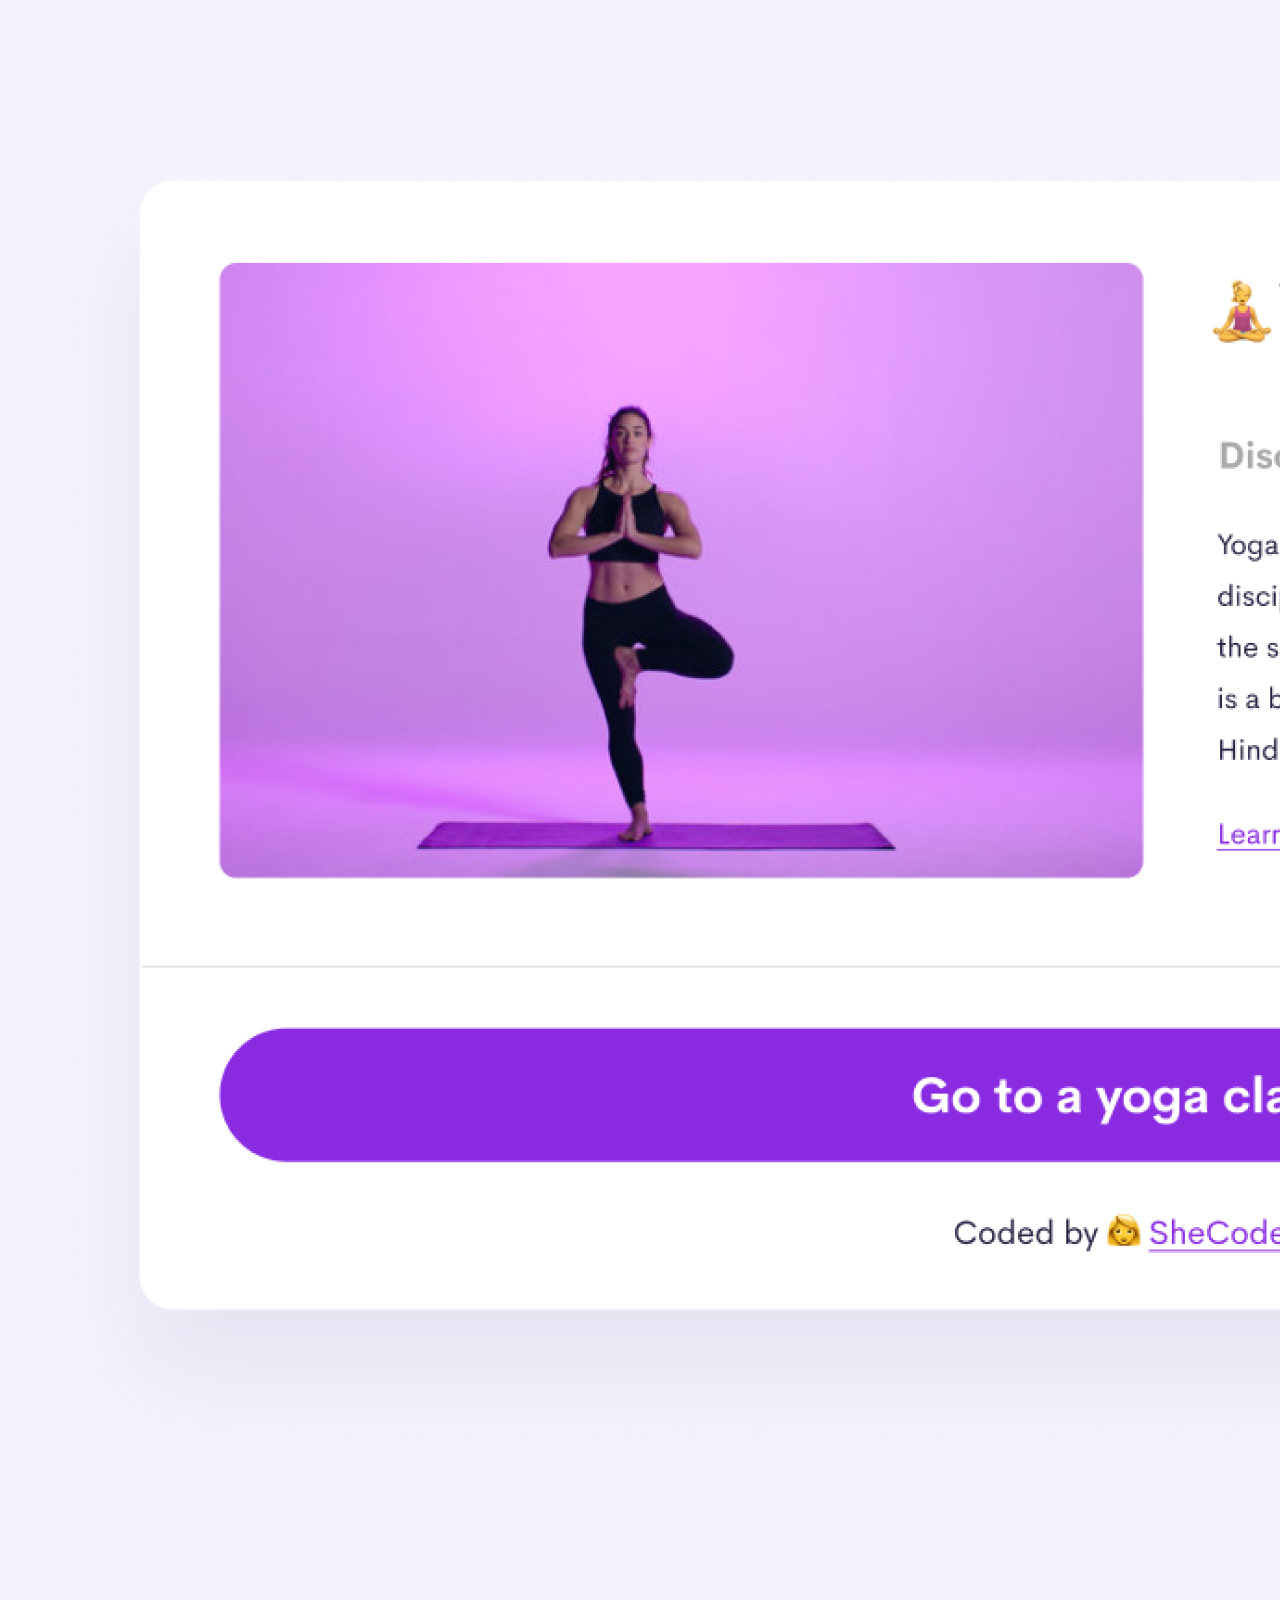
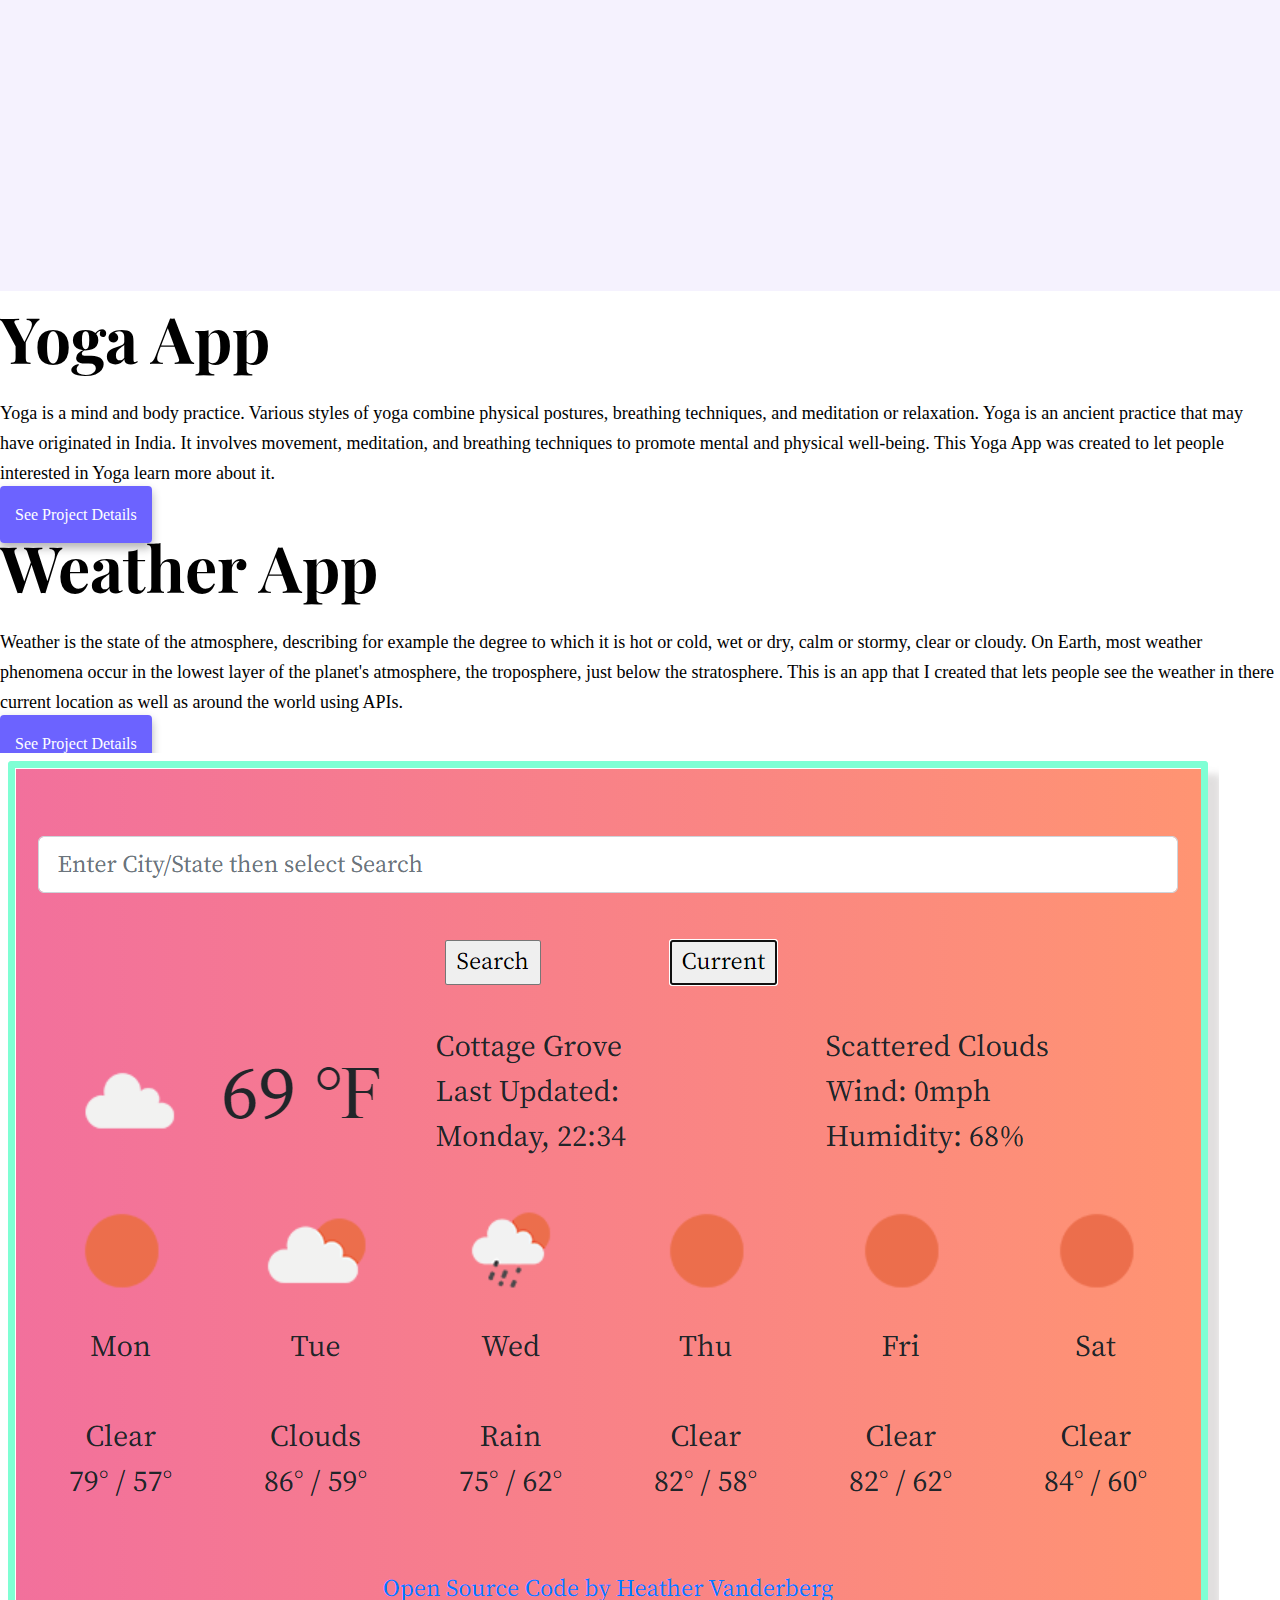
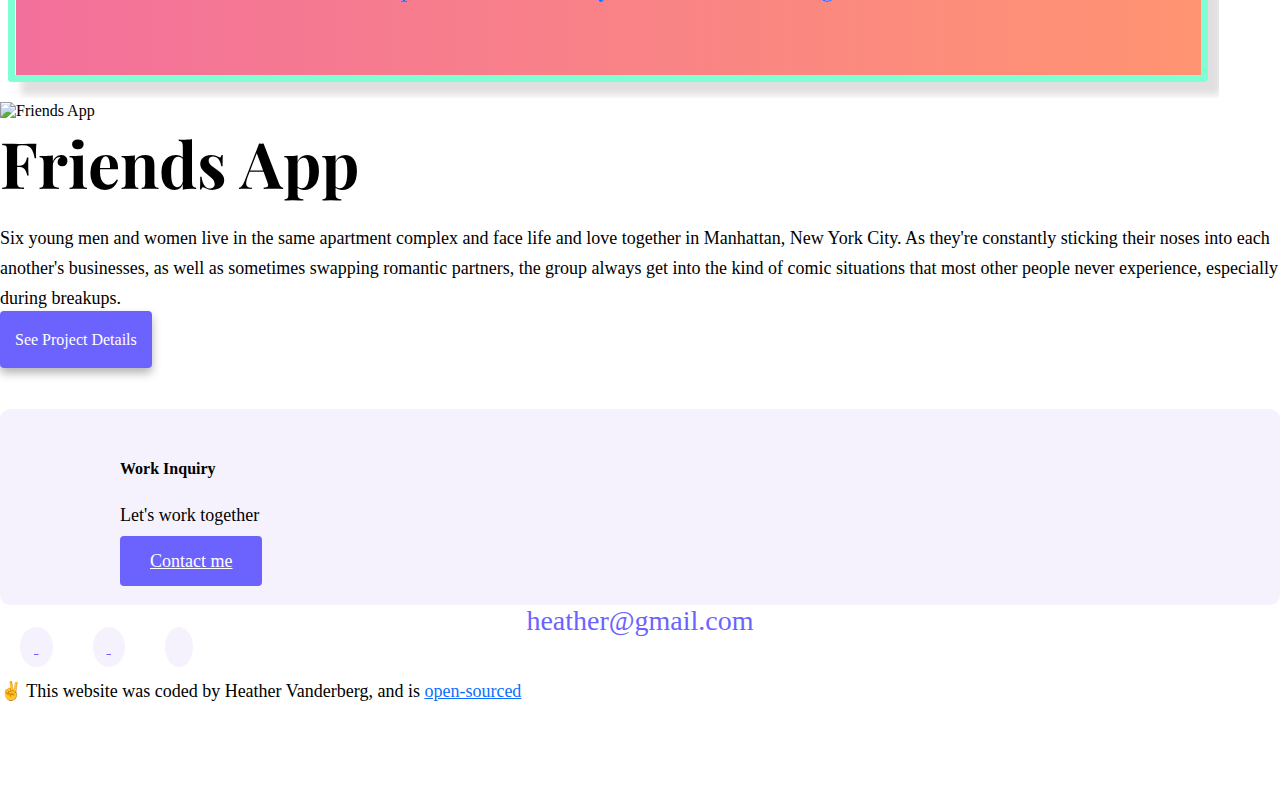
==== commit 6992ea2e: "Update index.html" ====
--- a/index.html
+++ b/index.html
@@ -194,7 +194,7 @@
             title="GitHub Profile"
             :before
           >
-            <i class="fab fa-github" aria-hidden="true">:before</i>
+            <i class="fab fa-github"></i>
           </a>
           <a
             href="https://www.instagram.com/heathercodes"
@@ -202,7 +202,7 @@
             title="Instagram Profile"
             :before
           >
-            <i class="fab fa-instagram" aria-hidden="true">:before</i>
+            <i class="fab fa-instagram"></i>
           </a>
           <a
             href="https://www.twitter.com/heather"
@@ -210,7 +210,7 @@
             title="Twitter Profile"
             :before
           >
-            <i class="fab fa-twitter" aria-hidden="true">:before</i>
+            <i class="fab fa-twitter"></i>
           </a>
         </div>
         <p class="text-center mt-5">
--- a/styles/portfolio.css
+++ b/styles/portfolio.css
@@ -221,15 +221,7 @@
   text-rendering: auto;
   line-height: 1;
 }
-.fa-github:before {
-  content: "f09b";
-}
-.fa-instagram:before {
-  content: "f16d";
-}
-.fa-twitter:before {
-  content: "f099";
-}
+
 footer .social-links a:hover {
   color: white;
   background: var(--branding-color);
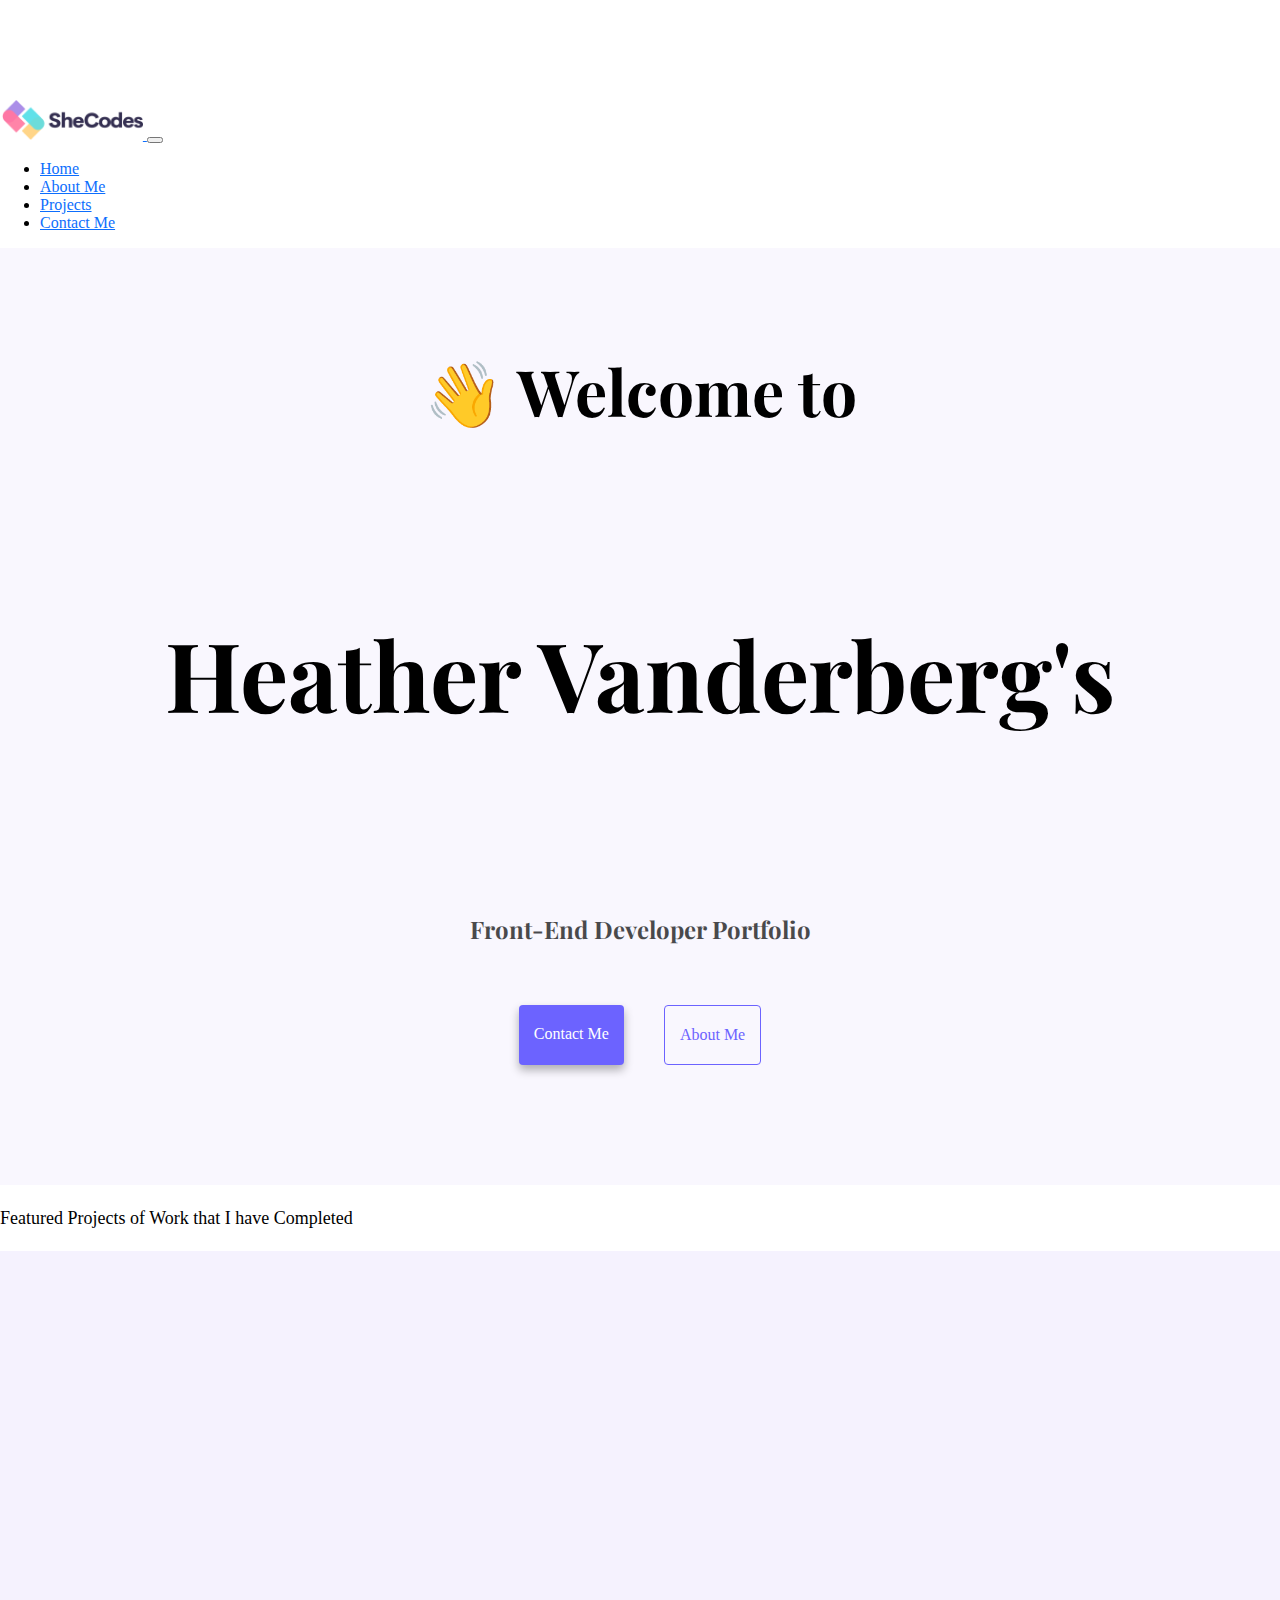
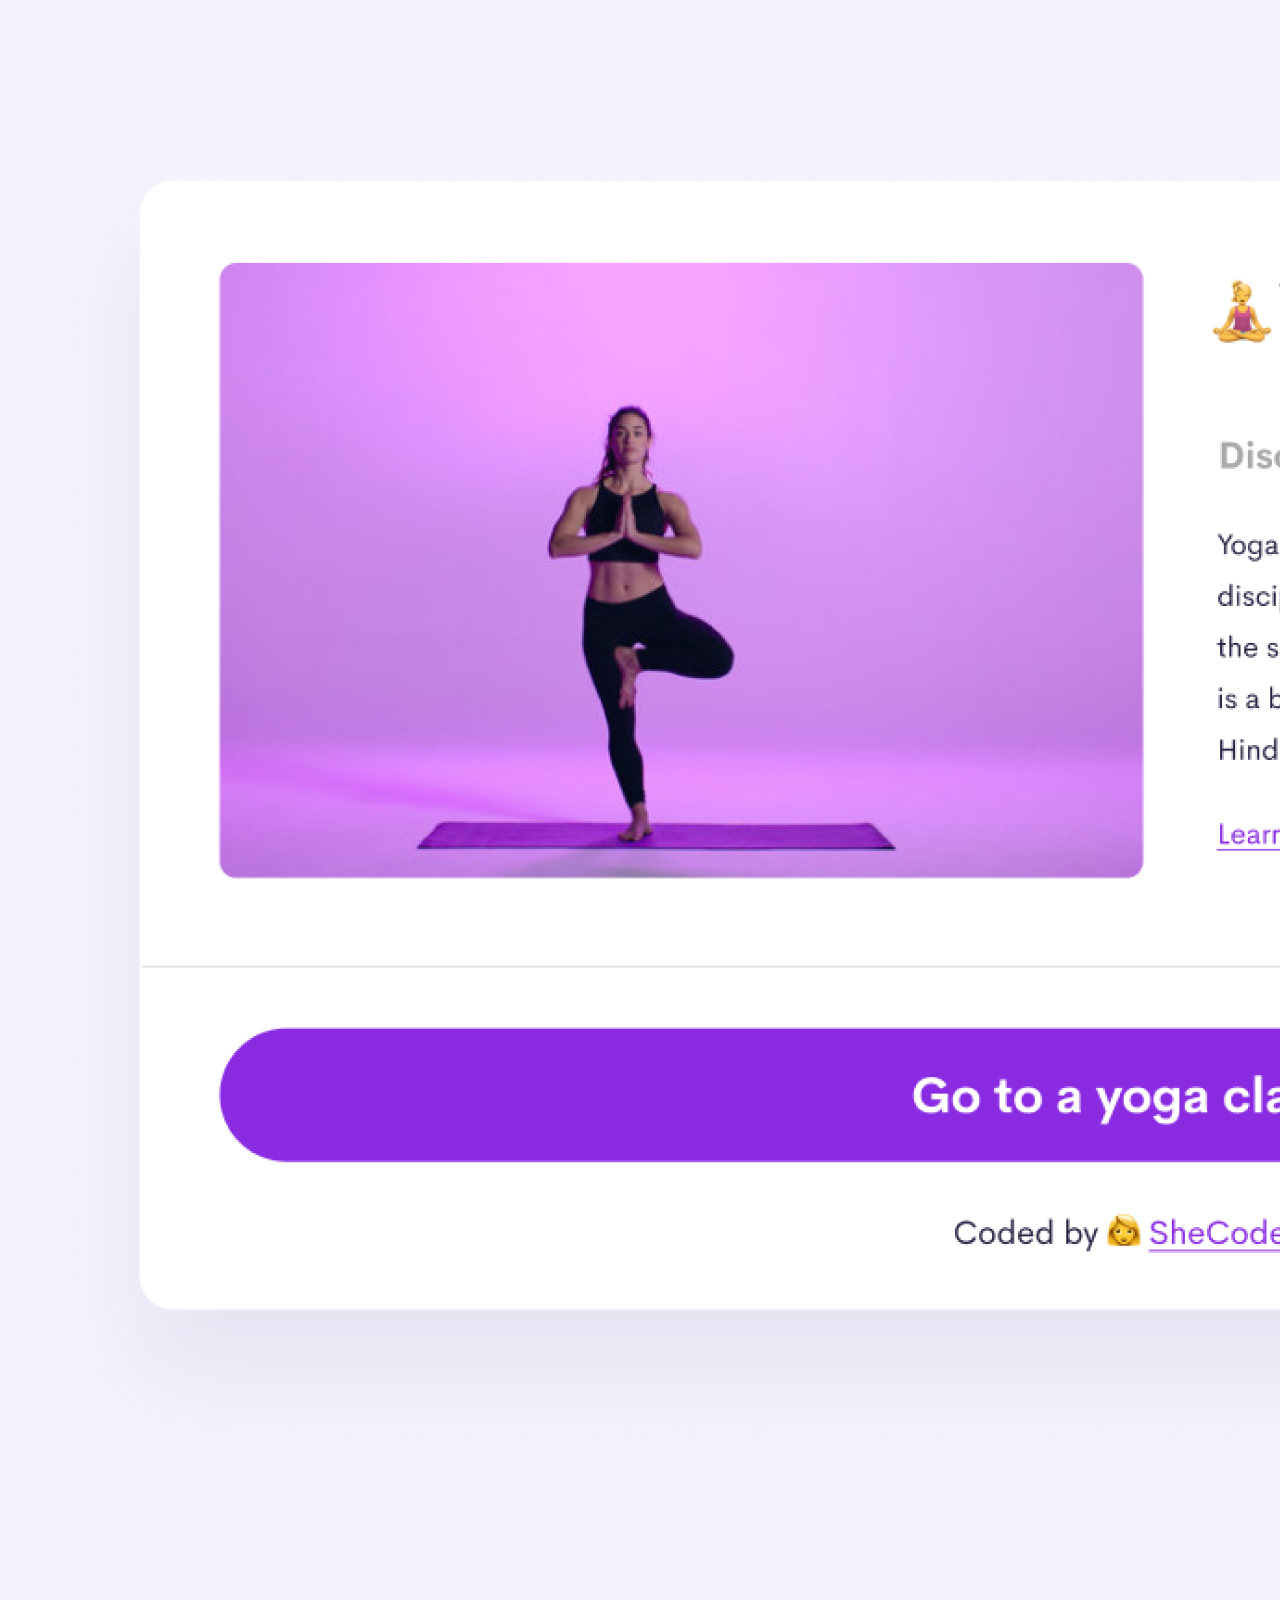
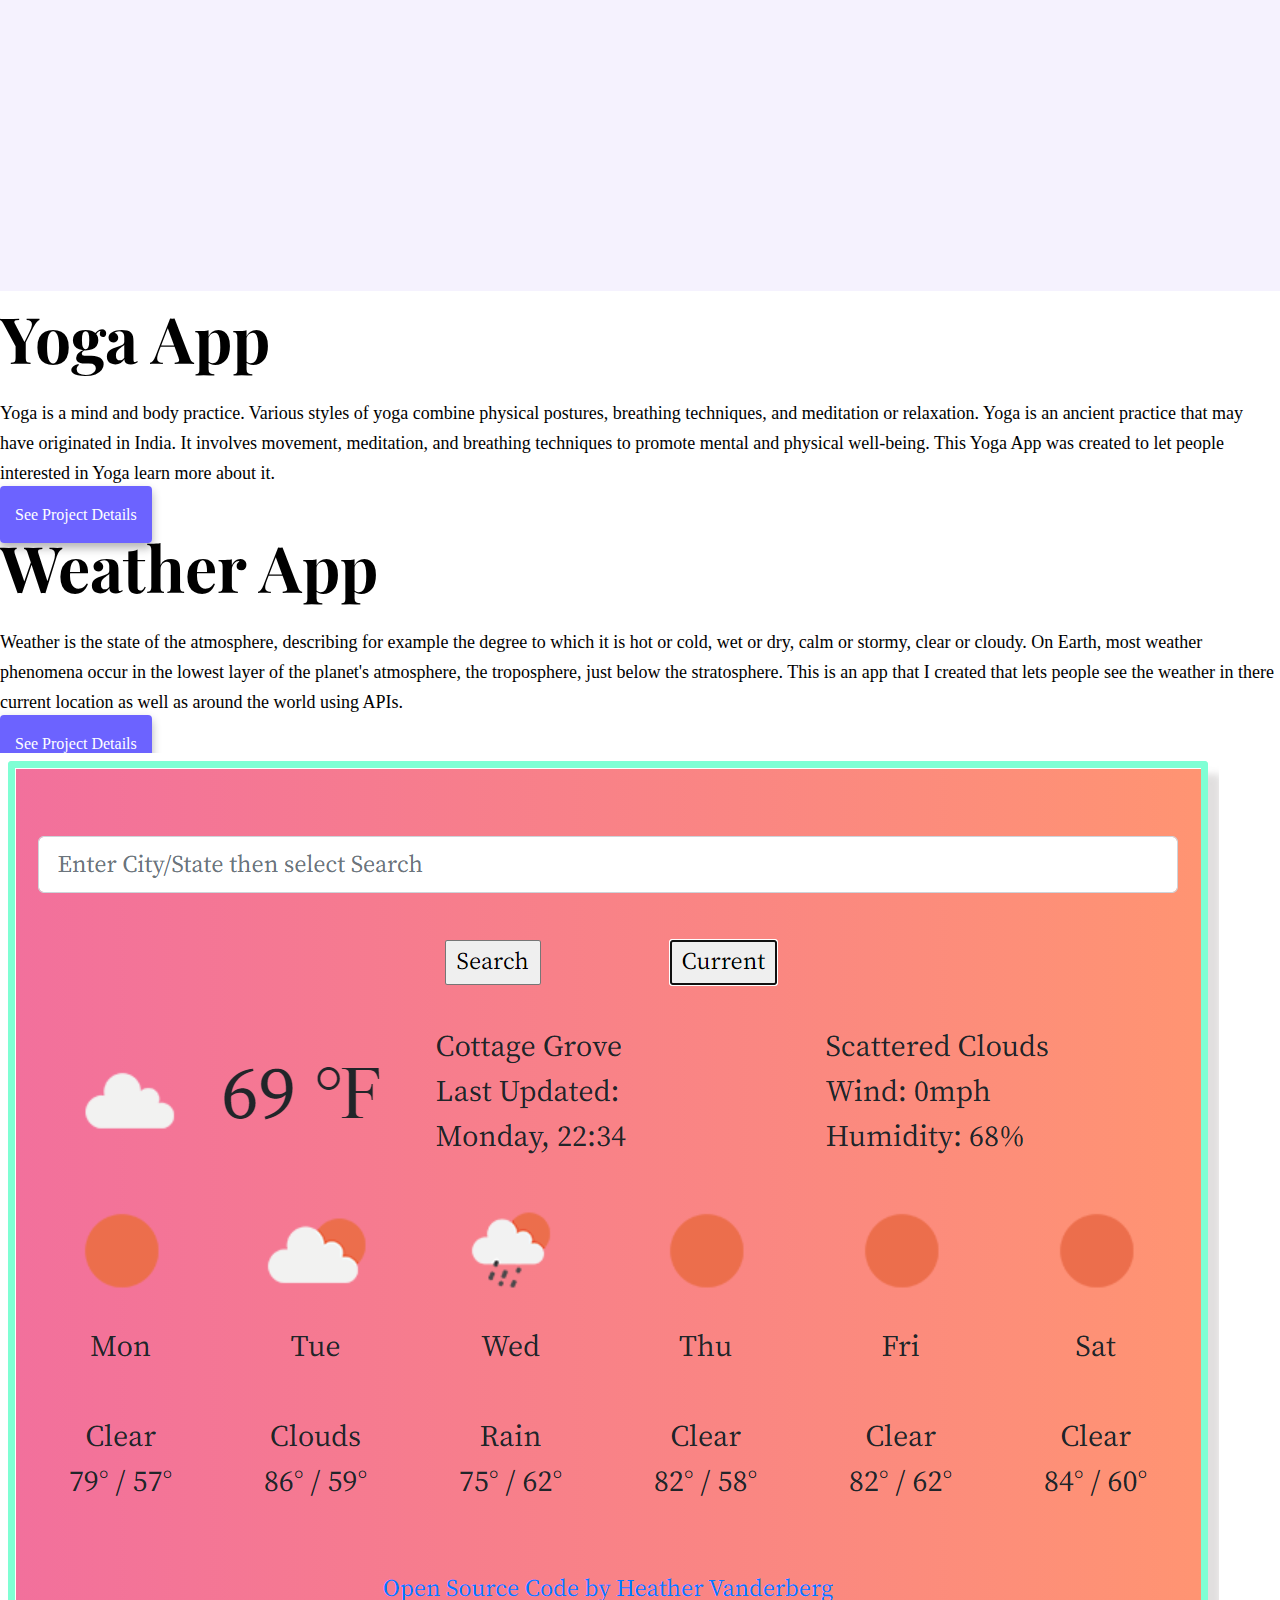
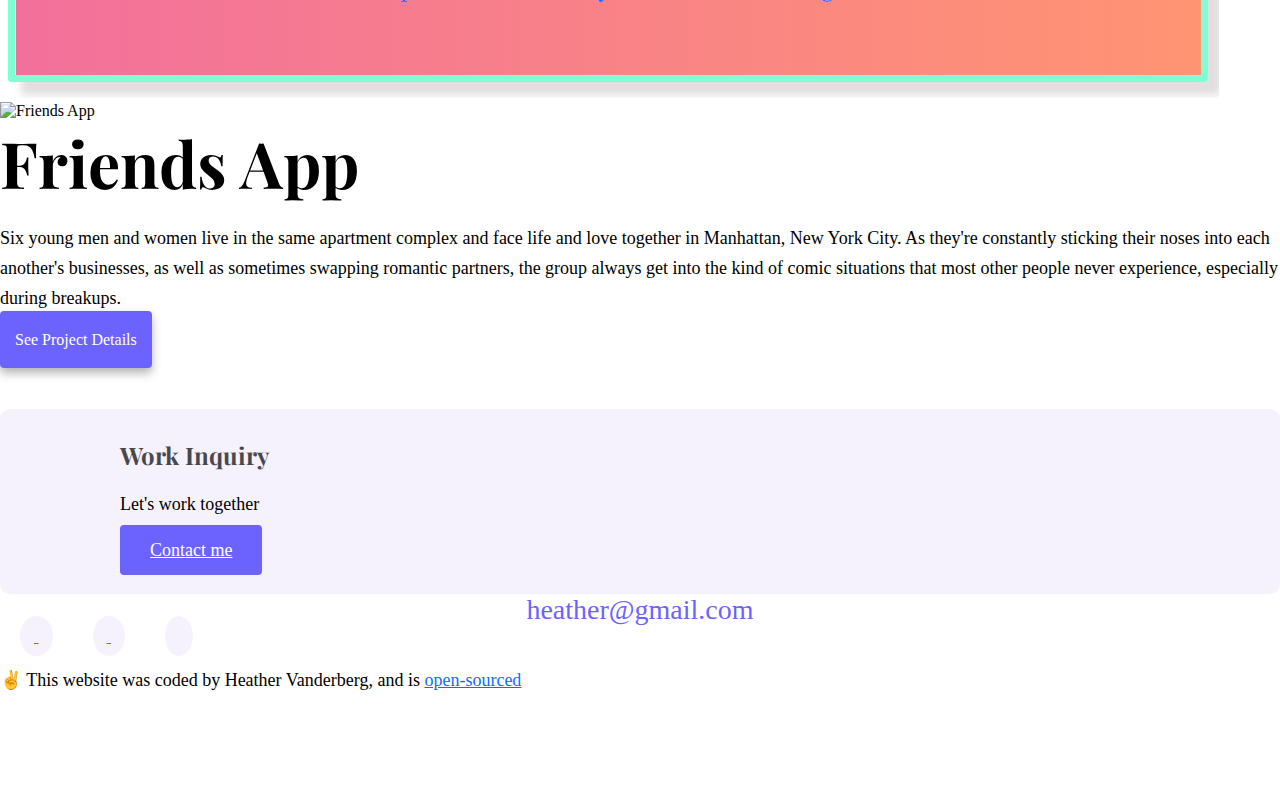
==== commit e56f104a: "update contact button in footer" ====
--- a/index.html
+++ b/index.html
@@ -27,6 +27,10 @@
       integrity="sha384-MrcW6ZMFYlzcLA8Nl+NtUVF0sA7MsXsP1UyJoMp4YLEuNSfAP+JcXn/tWtIaxVXM"
       crossorigin="anonymous"
     ></script>
+    <script
+      src="https://kit.fontawesome.com/ddc3ee268a.js"
+      crossorigin="anonymous"
+    ></script>
   </head>
   <body>
     <nav class="navbar navbar-expand-lg navbar-light bg-light">
@@ -172,11 +176,13 @@
       <footer>
         <div class="contact-box justify-content-between mb-5 d-none d-md-flex">
           <div>
-            <h4>Work Inquiry</h4>
+            <h3>Work Inquiry</h3>
             <p class="text-muted">Let's work together</p>
           </div>
           <div>
-            <a href class="btn-branding mt-3"> Contact me </a>
+            <a href="contact.html" class="btn btn-branding mt-3">
+              Contact me
+            </a>
           </div>
         </div>
         <div class="d-flex justify-content-center mb-5">
